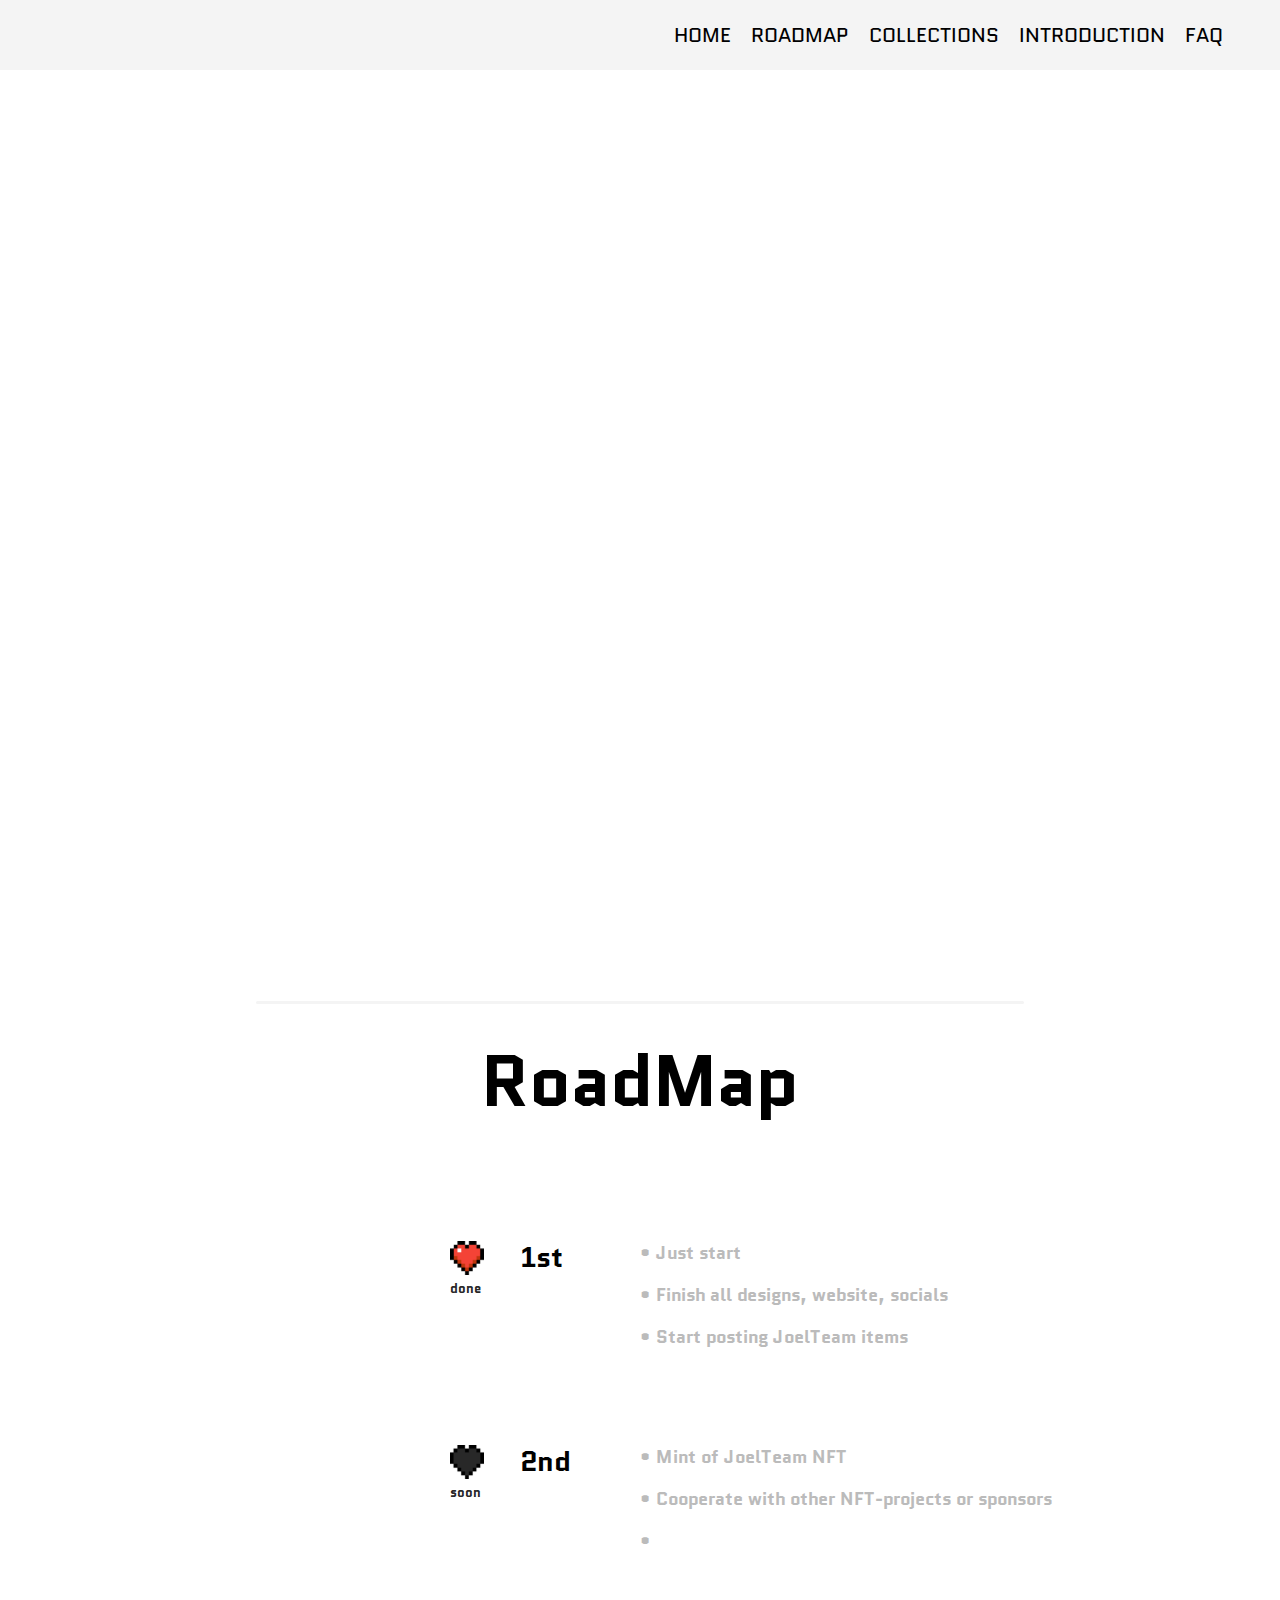
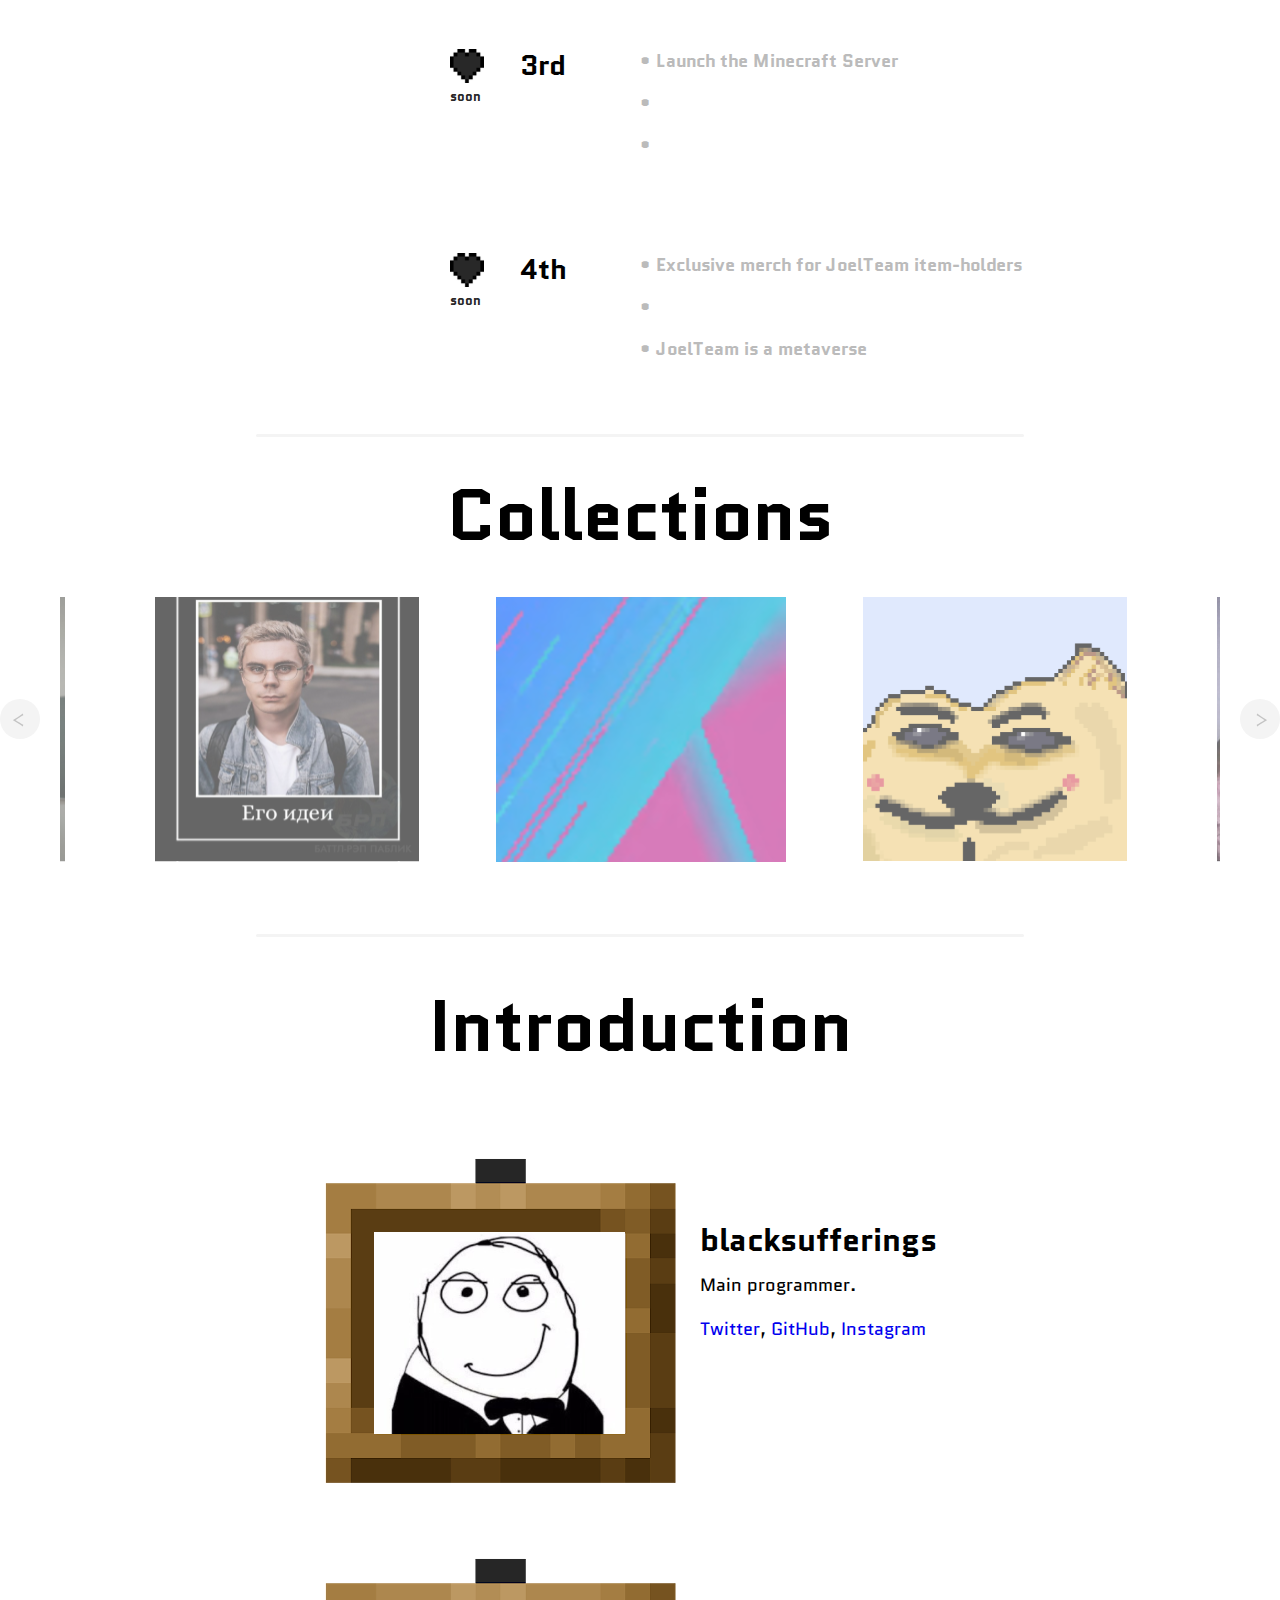
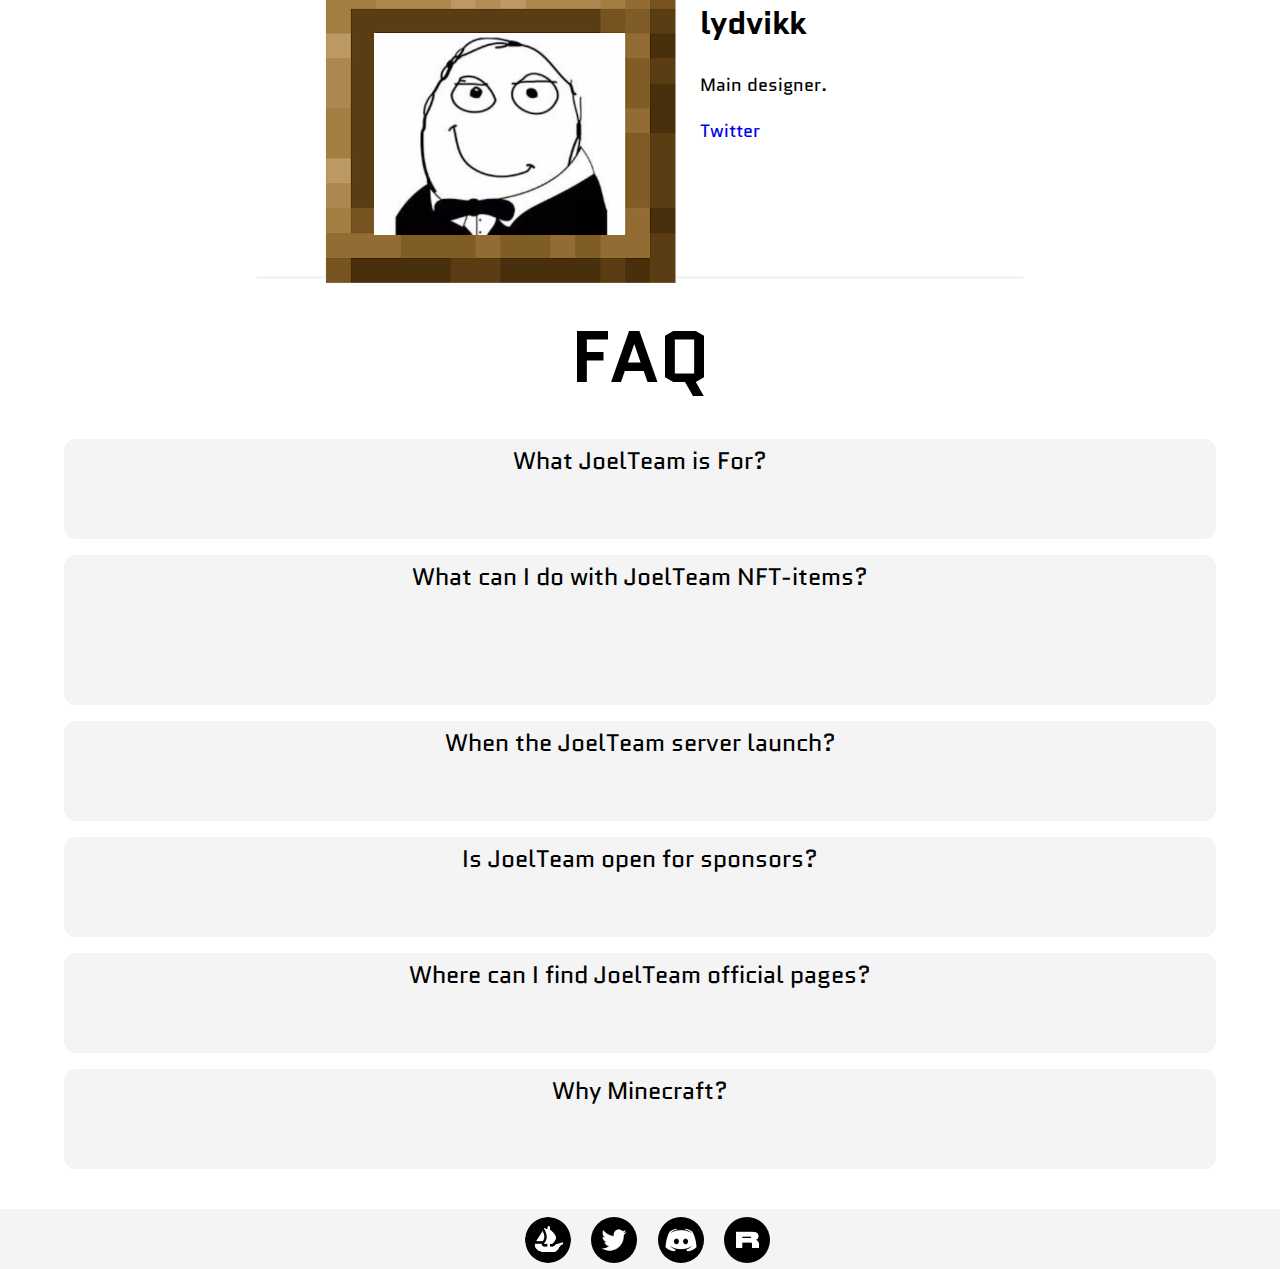
==== index.html @ 60470c99 "Add files via upload" ====
<!DOCTYPE html>
<html lang="en">
<head>
    <meta charset="UTF-8">
    <meta http-equiv="X-UA-Compatible" content="IE=edge">
    <meta name="viewport" content="width=device-width, initial-scale=1.0">
    <link href="https://cdn.jsdelivr.net/npm/bootstrap@5.0.0-beta3/dist/css/bootstrap.min.css" rel="stylesheet" integrity="sha384-eOJMYsd53ii+scO/bJGFsiCZc+5NDVN2yr8+0RDqr0Ql0h+rP48ckxlpbzKgwra6" crossorigin="anonymous">
    <script src="https://cdn.jsdelivr.net/npm/bootstrap@5.0.0-beta3/dist/js/bootstrap.bundle.min.js" integrity="sha384-JEW9xMcG8R+pH31jmWH6WWP0WintQrMb4s7ZOdauHnUtxwoG2vI5DkLtS3qm9Ekf" crossorigin="anonymous"></script>
    <link rel="stylesheet" href="css/normalize.css">
    <link rel="stylesheet" href="css/style.css">
    <link rel="preconnect" href="https://fonts.googleapis.com">
    <link rel="preconnect" href="https://fonts.gstatic.com" crossorigin>
    <link href="https://fonts.googleapis.com/css2?family=Quantico&display=swap" rel="stylesheet"> 
    <link rel="preconnect" href="https://fonts.googleapis.com">
    <link rel="preconnect" href="https://fonts.gstatic.com" crossorigin>
    <link href="https://fonts.googleapis.com/css2?family=Press+Start+2P&display=swap" rel="stylesheet"> 
    <link rel="icon" href="img/logo.png" type="image/x-icon">
    <title>JoelTeam</title>
</head>
<body>
    <div class="wrapper">
        <header class="header">
            <div class="header__container">
                <a href="" class="header__logo"></a>
                <div class="header__menu menu">
                    <div class="menu__icon">
                        <span></span>
                    </div>
                    <nav class="menu__body">
                        <ul class="menu__list">
                            <li><a data-goto=".page__section_1" id="Home" href="#" class="menu__link">HOME</a></li>
                            <li><a data-goto=".page__section_2" id="RoadMap" href="#" class="menu__link">ROADMAP</a></li>
                            <li><a data-goto=".page__section_3" id="Collections" href="#" class="menu__link">COLLECTIONS</a></li>
                            <li><a data-goto=".page__section_4" id="Introduction" href="#" class="menu__link">INTRODUCTION</a></li>
                            <li><a data-goto=".page__section_5" id="FAQ" href="#" class="menu__link">FAQ</a></li>
                            <li class="mobileLinks">
                                <section class="mobileLinks">
                                    <a href="https://opensea.io/JoelTeam"><img src="img/socials/opensea.png" alt="" class="socialsImg"></a>
                                    <a href="https://twitter.com/TheJoelTeam"><img src="img/socials/twitter.png" alt="" class="socialsImg"></a>
                                    <a href="https://discord.gg/P49CF3Pr2p"><img src="img/socials/discord.jpg" alt="" class="socialsImg"></a>
                                    <a href="https://rarible.com/joelteam/"><img src="img/socials/rarible.png" alt="" class="socialsImg"></a>
                                </section>
                            </li>
                            <!-- <li>
                                <a href="" class="menu__link">OTHER</a>
                                <span class="menu__arrow"></span>
                                <ul class="menu__sub-list">
                                    <li>
                                        <a href="" class="menu__link menu__sub-link">BACKSTAGE</a>
                                    </li>
                                    <li>
                                        <a href="" class="menu__link menu__sub-link">GALLERY</a>
                                    </li>
                                </ul>
                            </li> -->
                        </ul>
                    </nav>
                </div>
            </div>
        </header>
        <main class="page">
            <section class="page__section page__section_1 pageWithBG">
                <h1 class="page__title">JoelTeam</h1>
                <div class="page__text">
                    <div class="page__p">
                        is a little group of students from IT and ART Universities in Asia.
                        <br>We are making the history of NFT.
                    </div>
                </div>
            </section>
            

            <section class="page__section page__section_2">
                <br><br><br><span class="menu__line"></span><br><br>
                <h2 class="page__sub-title">RoadMap</h2>
                <div class="page__text">
                    <!-- First Quarter -->
                    
                    <div class="square">
                        <img src="img/heart-red.svg" alt="" class="singlesCover">
                        <h2>done</h2>
                        <h1>1st</h1>
                        <h3>• Just start</h3>
                        <h3>• Finish all designs, website, socials</h3>
                        <h3>• Start posting JoelTeam items</h3>
                        
                    </div>
                   

                <!-- Second Quarter -->
                    <div class="square">
                        <img src="img/heart-black.svg" alt="" class="singlesCover">
                        <h2>soon</h2>
                        <h1>2nd</h1>
                        <h3>• Mint of JoelTeam NFT</h3>
                        <h3>• Cooperate with other NFT-projects or sponsors</h3>
                        <h3>• </h3>
                    </div>
                
                <!-- Third Quarter -->

                    <div class="square">
                        <img src="img/heart-black.svg" alt="" class="singlesCover">
                        <h2>soon</h2>
                        <h1>3rd</h1>
                        <h3>• Launch the Minecraft Server</h3>
                        <h3>• </h3>
                        <h3>• </h3>
                    </div>
                
                <!-- Fourth Quarter -->

                    <div class="square">
                        <img src="img/heart-black.svg" alt="" class="singlesCover">
                        <h2>soon</h2>
                        <h1>4th</h1>
                        <h3>• Exclusive merch for JoelTeam item-holders</h3>
                        <h3>• </h3>
                        <h3>• JoelTeam is a metaverse</h3>
                    </div>
                </div>
                <br><br><br><span class="menu__line"></span><br><br>                
            </div>
            </section>


            <section class="page__section page__section_3">
                <div class="container">
                </div>
                <h2 class="page__sub-title">Collections</h2>
                <div class="page__text">

                    <div class="slider">
                        <div class="slider__item">
                            <a href="https://rarible.com/token/0xB66a603f4cFe17e3D27B87a8BfCaD319856518B8:55682027232512265222379051731500899828590620234830660166544646122081741701121"><img src="img/item_1.svg" alt=""></a>
                        </div>
                        <div class="slider__item">
                            <a href="https://rarible.com/token/0xB66a603f4cFe17e3D27B87a8BfCaD319856518B8:55682027232512265222379051731500899828590620234830660166544646122081741701121"><img src="img/item_2.svg" alt=""></a>
                        </div>
                        <div class="slider__item">
                            <a href="https://rarible.com/token/0xB66a603f4cFe17e3D27B87a8BfCaD319856518B8:55682027232512265222379051731500899828590620234830660166544646122081741701121"><img src="img/item_3.svg" alt=""></a>
                        </div>
                        <div class="slider__item">
                            <a href="https://rarible.com/token/0xB66a603f4cFe17e3D27B87a8BfCaD319856518B8:55682027232512265222379051731500899828590620234830660166544646122081741701121"><img src="img/item_4.svg" alt=""></a>
                        </div>
                        <div class="slider__item">
                            <a href="https://rarible.com/token/0xB66a603f4cFe17e3D27B87a8BfCaD319856518B8:55682027232512265222379051731500899828590620234830660166544646122081741701121"><img src="img/item_5.svg" alt=""></a>
                        </div>
                        <div class="slider__item">
                            <a href="https://rarible.com/token/0xB66a603f4cFe17e3D27B87a8BfCaD319856518B8:55682027232512265222379051731500899828590620234830660166544646122081741701121"><img src="img/item_6.svg" alt=""></a>
                        </div>
                        <div class="slider__item">
                            <a href="https://rarible.com/token/0xB66a603f4cFe17e3D27B87a8BfCaD319856518B8:55682027232512265222379051731500899828590620234830660166544646122081741701121"><img src="img/item_7.svg" alt=""></a>
                        </div>
                        <div class="slider__item">
                            <a href="https://rarible.com/token/0xB66a603f4cFe17e3D27B87a8BfCaD319856518B8:55682027232512265222379051731500899828590620234830660166544646122081741701121"><img src="img/item_8.svg" alt=""></a>
                        </div>
                        <div class="slider__item">
                            <a href="https://rarible.com/token/0xB66a603f4cFe17e3D27B87a8BfCaD319856518B8:55682027232512265222379051731500899828590620234830660166544646122081741701121"><img src="img/item_9.svg" alt=""></a>
                        </div>
                        <div class="slider__item">
                            <a href="https://rarible.com/token/0xB66a603f4cFe17e3D27B87a8BfCaD319856518B8:55682027232512265222379051731500899828590620234830660166544646122081741701121"><img src="img/item_10.svg" alt=""></a>
                        </div>
                    </div>

                    <br><br><br><span class="menu__line"></span><br><br>   
                </div>
            </section>
            <section class="page__section page__section_4">
                <h2 class="page__sub-title">Introduction</h2>
                <div class="page__text">
                    <div class="introSection_1">
                        <img src="img/blacksufferings.svg" alt="">
                        <h1>blacksufferings</h1>
                        <p>Main programmer.</p>
                        <p><a href="https://twitter.com/blacksufferings">Twitter</a>, <a href="https://github.com/jolyth3kidd">GitHub</a>, <a href="https://www.instagram.com/blacksufferings/">Instagram</a></p>
                        <!-- <a href="https://twitter.com/blacksufferings"><p>Twitter</p></a>
                        <a href="https://github.com/jolyth3kidd"><p>GitHub</p></a>
                        <a href="https://www.instagram.com/blacksufferings/"><p>Instagram</p></a> -->
                    </div>
                    <div class="introSection_2">
                        <img src="img/lydvikk_Introduction.svg" alt="">
                        <h1>lydvikk</h1>
                        <p>Main designer.</p>
                        <a href="https://twitter.com/lydvikk" class="twitter unselectable"><p>Twitter</p></a>
                    </div>
                </div>
                <div class="superSpanRegular">
                    <br><br><br><br><br><br><br><br><br><br><br><br><br><br><br><br><br>
                </div>
                <div class="superSpan">
                    <br><br><br><br><br><br><br><br><br><br><br><br><br><br><br><br><br><br><br><br><br><br><br>
                </div>
                <div class="container">
                    <div class="row">
                        <div class="col-md-12">
                            <br><br><br><br><br><span class="menu__line"></span><br><br>
                        </div>
                    </div>
                </div>
            </section>
            <section class="page__section page__section_5">
                <h2 class="page__sub-title">FAQ</h2>
                <div class="page__text">
                    <div class="FAQsquare unselectable">
                        <h1>What JoelTeam is For?</h1>
                        <h2>We're making the new understanding of Minecraft servers.</h2>
                    </div>
                    <div class="FAQsquare FAQlong unselectable">
                        <h1>What can I do with JoelTeam NFT-items?</h1>
                        <h2>Since 1st mint, we'll launch a server with a couple of plugins for vanilla and comfortable playing, solid community and the world which divided by plots. You can re-sell these plots, create the buildings on them, it's your property.</h2>
                    </div>
                    <div class="FAQsquare unselectable">
                        <h1>When the JoelTeam server launch?</h1>
                        <h2>JoelTeam will launch Minecraft server after the first Mint</h2>
                    </div>
                    <div class="FAQsquare unselectable">
                        <h1>Is JoelTeam open for sponsors?</h1>
                        <h2>JoelTeam is a new NFT-project, so it's positive answer. We're ready for cooperating</h2>
                    </div>
                    <div class="FAQsquare unselectable">
                        <h1>Where can I find JoelTeam official pages?</h1>
                        <h2>We're in <a href="https://twitter.com/TheJoelTeam">Twitter</a>, obviously <a href="https://opensea.io/JoelTeam">Opensea</a> and <a href="https://rarible.com/joelteam/">Rarible</a>, <a href="https://discord.gg/P49CF3Pr2p">Discord</a></h2>
                    </div>
                    <div class="FAQsquare unselectable">
                        <h1>Why Minecraft?</h1>
                        <h2>It's a good game because you can do almost everything in this game, even make NFT.</h2>
                    </div>
                </div>
            </section>
        </main>
    </div>
    <footer class="footer">
        <section class="page__section page__section_6">
            <a href="https://opensea.io/JoelTeam"><img src="img/socials/opensea.png" alt="" class="socialsImg"></a>
            <a href="https://twitter.com/TheJoelTeam"><img src="img/socials/twitter.png" alt="" class="socialsImg"></a>
            <a href="https://discord.gg/P49CF3Pr2p"><img src="img/socials/discord.jpg" alt="" class="socialsImg"></a>
            <a href="https://rarible.com/joelteam/"><img src="img/socials/rarible.png" alt="" class="socialsImg"></a>
        </section>
    </footer>

    <script src="https://code.jquery.com/jquery-3.6.0.min.js"></script>
    <script type="text/javascript" src="js/slick.min.js"></script>
    <script type="text/javascript" src="js/script.js"></script>
</body>
</html>
---- css/style.css ----
/* *,
*::before,
*::after {
    padding: 0;
    margin: 0;
    bottom: 0;
    box-sizing: border-box;
} */
a {
    text-decoration: none;
}
ul,
ol,
li {
    list-style: none;
}
img {
    vertical-align: top;
}
h1, h2, h3, h4, h5, h6 {
    font-weight: inherit;
    font-size: inherit;
}

body {
    font-family: Arial, Helvetica, sans-serif;
}
body.lock {
    overflow: hidden;
}
.wrapper {
    min-height: 100%;
}
.page {
    padding: 32px 0px 0px 0px;
}
.page__section {
    
    max-width: 1920px;
    margin: 0px auto;
}
.page__section_1 {
    background-color: #fff;
}
.page__section_2 {
    background-color: #fff;
}
.page__section_3 {
    background-color: #fff;
    max-width: 1400px;
}
.page__section_5 {
    max-width: 1400px;
}
.page__section_6 {
    max-width: 262px;
}
.pageWithBG {
    background-image: url("https://pbs.twimg.com/media/FJmrmjNWYAAvhNi?format=jpg&name=large");
}
.page__title {
    margin: 0px 0px 0px 0px;
    padding-top: 350px;
    padding-left: 275px;
    font-family: 'Quantico';
    font-style: normal;
    font-weight: bold;
    font-size: 96px;
    margin-top: 35px;
    
    color: #fff;
}
.page__p {
    padding-left: 275px;
    margin: 0px 0px 0px 0px;
    padding-bottom: 370px;
    text-align: left;
    font-family: Roboto Slab;
    font-style: regular;
    font-size: 18px;   
    color: #fff;
}
.page__text {
    font-size: 16px;
    line-height: 150%;
}
.page__text p {
    margin: 0px 0px 20px 0px;
}
.page__sub-title {
    margin: 0px 0px 20px 0px;
    margin-bottom: 40px;
    text-align: center;
    font-family: 'Quantico';
    font-style: normal;
    font-weight: bold;
    font-size: 72px;
    
    color: #000;
}
.menu__line {
    display: block;
    margin: auto;
    background: #f4f4f4;
    max-width: 60%;
    height: 3px;
    border-radius: 20px;
}

.header {
    position: fixed;
    top: 0;
    left: 0;
    width: 100%;
    z-index: 11;
    background-color: #F4F4F4;
}
.header__container {
    min-width: 1200px;
    margin: 0px auto;
    display: flex;
    padding: 0px 30px;
    align-items: center;
    min-height: 70px;
}
.header__logo {
    /* Здесь мог быть ваш логотип */
}
.header__menu {

}
.footer {
    margin-top: 40px;
    height: 60px;
    background: #f4f4f4;
}
.menu {

}
.menu__icon {
    display: none;
}
.menu__body {

}
.menu__list {
    text-align: center;
    display: block;
    margin: auto;
    justify-content: center;
    padding-left: 624px;
}
.menu__list > li {
    position: relative;
    margin: 0px 0px 0px 20px;
}
.menu__link {
    color: #000;
    font-family: Quantico;
    font-size: 20px;
    text-decoration: none;
}
.menu__link:hover {
    text-decoration: underline;
    color: #000;
}
.menu__sub-list {
    position: absolute;
    top: 100%;
    right: 0;
    background-color: #000;
    padding: 15px;
    min-width: 200px;
}
.menu__sub-list li {
    margin: 0px 0px 10px 0px;
}
.menu__sub-list li:last-child {
    margin: 0;
}
.menu__sub-link {
    color: #fff;
}
.menu__sub-link:hover {
    text-decoration: underline;
}
.menu__arrow {
    display: none;
}



.empty__list {
    height: 72px;
}
.square {
    padding-top: 60px;
}
.singlesCover {
    width: 34px;
    height: 34px;
    float: left;
    margin-left: 450px;
    margin-top: 18px;
}
.square h2 {
    font-family: 'Quantico';
    font-style: normal;
    font-weight: bold;
    font-size: 13px;
    display: block;
    position: absolute;
    color: #282828;
    margin-left: 450px;
    margin-top: 54px;
}
.square h1{
    font-family: 'Quantico';
    font-style: normal;
    font-weight: bold;
    font-size: 28px;
    margin-left: 520px;
    display: block;
    justify-content: left;
    position: absolute;
    color: #000;
    margin-top: 22px;
}
.square h3{
    font-family: 'Quantico';
    font-style: normal;
    font-weight: bold;
    font-size: 18px;
    color: #BBBBBB;
    margin-left: 640px;
}

.socialsImg {
    width: 46px;
    margin-top: 8px;
    height: 80%;
    margin-left: 16px;
    border-radius: 360px;
}

/* Слайдер */ 
.slick-slider{} 
/* Слайдер запущен */ 
.slick-slider.slick-initialized{} 
/* Слайдер с точками */ 
.slick-slider.slick-dotted{}	
/* Ограничивающая оболочка */ 
.slick-list {
   overflow: hidden;
} 
/* Лента слайдов */ 
.slick-track{
   display: flex;
   align-items: flex-start;
}

/* Слайд */ 
.slick-slide{} 
/* Слайд активный (показывается) */ 
.slick-slide.slick-active{} 
/* Слайд основной */ 
.slick-slide.slick-current{} 
/* Слайд по центру */ 
.slick-slide.slick-center{} 
/* Клонированный слайд */ 
.slick-slide.slick-cloned{}
/* Стрелка */ 
.slick-arrow{
    border: none;
} 
/* Стрелка влево */ 
.slick-arrow.slick-prev{} 
/* Стрелка вправо */ 
.slick-arrow.slick-next{} 
/* Стрелка не активная */ 
.slick-arrow.slick-disabled{}
/* Точки (булиты) */ 
.slick-dots{} 
.slick-dots li{} 
/* Активная точка */ 
.slick-dots li.slick-active{} 
/* Элемент точки */ 
.slick-dots li button{} 

.slider {
   position: relative;
   padding: 0px 60px;
}
.slider .slick-arrow {
   position: absolute;
   top: 50%;
   margin: -30px 0px 0px 0px;
   z-index: 10;
   font-size: 0;
   width: 40px;
   height: 40px;
}
.slider .slick-arrow.slick-prev {
   left: 0;
   background: url('../img/sl-arrow-l_2.svg') 0 0 / 100% no-repeat;
}
.slider .slick-arrow.slick-next {
   right: 0;
   background: url('../img/sl-arrow-r_2.svg') 0 0 / 100% no-repeat;
}
.slider__item.slick-center {
    opacity: 1;
    transform: scale(1.1); 
}

.slider .slick-dots{
   display: flex;
   align-items: center;
   justify-content: center;
} 
.slider .slick-dots li{
   list-style: none;
   margin: 0px 10px;
} 
.slider .slick-dots li button{
   font-size: 0;
   width: 10px;
   height: 10px;
   background-color: #fff;
   border-radius: 50%;
} 
/* .slider .slick-dots li.slick-active button{
   background-color: transparent;
   border: 2px solid #000;
}  */
.slider__item {
   transition: all 0.3s ease 0s;
   opacity: 0.6;
   text-align: center;
}
.slider__item:hover {
   opacity: 1;
   transform: scale(1.1); 
}
/* .slider__item:hover {
   opacity: 1;
   transform: scale(1.05); 
} */


.introSection_1 h1 {
    font-family: 'Quantico';
    font-style: normal;
    font-weight: bold;
    font-size: 32px;
    padding-top: 120px;
}
.introSection_1 img {
    float: left;
    margin-left: 300px;
}
.introSection_1 p {
    font-family: 'Quantico';
    font-style: normal;
    font-size: 18px;
}


.introSection_2 h1 {
    font-family: 'Quantico';
    font-style: normal;
    font-weight: bold;
    font-size: 32px;
    padding-top: 100px;
    position: absolute;
}
.introSection_2 p {
    font-family: 'Quantico';
    font-style: normal;
    font-size: 18px;
    margin-top: 175px;
    position: absolute;
}
.twitter p {
    font-family: 'Quantico';
    font-style: normal;
    font-size: 18px;
    margin-top: 216px;
    position: absolute;
}
.introSection_2 img {
    float: right;
    margin-right: 300px;
    
}


/*----------------------------*/

body._pc .menu__list > li:hover .menu__sub-list{
    opacity: 1;
    visibility: visible;
    transform: translate(0px, 0px);
    pointer-events: all;
}
body._touch .menu__list > li {
    display: flex;
    align-items: center;
}
body._touch .menu__link {
    flex: 1 1 auto;
}
body._touch .menu__arrow {
    display: block;
    width: 0;
    height: 0;
    margin: 0px 0px 0px 5px;
    transition: transform 0.3s ease 0s;
    border-left: 5px solid transparent;
    border-right: 5px solid transparent;
    border-top: 10px solid #000;
}
body._touch .menu__list > li._active .menu__sub-list{
    opacity: 1;
    visibility: visible;
    transform: translate(0px, 0px);
    pointer-events: all;
}
body._touch .menu__list > li._active .menu__arrow {
    transform: rotate(-180deg);
}

.unselectable {
    -webkit-touch-callout: none; /* iOS Safari */
    -webkit-user-select: none;   /* Chrome/Safari/Opera */
    -khtml-user-select: none;    /* Konqueror */
    -moz-user-select: none;      /* Firefox */
    -ms-user-select: none;       /* Internet Explorer/Edge */
    user-select: none;           /* Non-prefixed version, currently
                                    not supported by any browser */
  }

.FAQsquare h1{
    text-align: center;
    color: #000;
    justify-content: center;
    font-family: 'Quantico';
    font-size: 24px;
    opacity: 1;
    transition: 0.1s ease;
    padding-top: 10px;
}
.FAQsquare h2{
    text-align: center;
    position: relative;
    color: #000;
    justify-content: center;
    font-family: 'Quantico';
    font-size: 24px;
    opacity: 0;
    transition: 0.1s ease;
}
.FAQsquare {
    width: 90%;
    height: 100px;
    background-color: #f4f4f4;
    border-radius: 12px;
    margin-left: auto;
    margin-right: auto;
}
.FAQsquare:hover > h1 {
    opacity: 0;
    transition: 0.1s ease;
}
.FAQsquare:hover > h2 {
    opacity: 1;
    transition: 0.1s ease;
}
.FAQlong {
    height: 150px;
}

/*----------------------------*/

@media (max-width: 1200px) {
    .slider__item {
        opacity: 1;
    }
} 
@media (max-width: 991px) {
    
}

@media (max-width: 1220px) {
    .menu__list {
        padding-left: 280px;
    }
    .page__title {
        padding-left: 40px;
    }
    .page__p {
        padding-left: 40px;
    }
    .square {
        padding-top: 120px;
    }
    .singlesCover {
        margin-left: 260px;
    }
    .square h2 {
        margin-left: 260px;
    }
    .square h1{
        margin-left: 305px;
    }
    .square h3{
        margin-left: 400px;
    }
}
@media (max-width: 890px) {
    .menu__list {
        padding-left: 115px;
    }
}
@media (min-width: 767px) {
    .mobileLinks {
        display: none;
    }
    .menu__list {
        display: flex;
        align-items: center;
    }
    .menu__list > li {
        padding: 10px 0;
    }
    .menu__sub-list {
        transform: translate(0px, 10%);
        opacity: 0;
        visibility: hidden;
        pointer-events: none; /* Запрещает любое взаимойдествие объекта с мышью */
        transition: all 0.3s ease 0s;
    }
}
@media (max-width: 636px) {
    
    .menu__list {
        padding-left: 80px;
    }
    .page__title {
        padding-left: 10px;
        font-size: 68px;
    }
    .page__p {
        padding-left: 10px;
    }
}
@media (max-width: 868px) {
    .page__title {
        padding-left: 20px;
        font-size: 92px;
    }
    .page__p {
        padding-left: 20px;
    }
}
@media (max-width:868px) {
    .singlesCover {
        margin-left: 140px;
    }
    .square h2 {
        margin-left: 140px;
    }
    .square h1{
        margin-left: 205px;
    }
    .square h3{
        margin-left: 300px;
    }
    .menu__list {
        padding-left: 80px;
    }
}
@media (max-width: 535px) {
    
    .page__title {
        padding-left: 20px;
        font-size: 68px;
    }
    .page__p {
        padding-left: 20px;
    }
}

@media (max-width: 767px) {
    .mobileLinks {
        margin-top: 66%;
        margin-left: auto;
        margin-right: auto;
    }
    .mobileLinks img {
        margin-left: 10px;
        margin-right: 10px;
        width: 38px;
        height: 100%;
    }
    .page__sub-title {
        font-size: 56px;
    }
    .singlesCover {
        margin-left: 60px;
    }
    .square h2 {
        margin-left: 60px;
    }
    .square h1{
        margin-left: 125px;
    }
    .square h3{
        margin-left: 190px;
    }


    .menu__icon {
        z-index: 5;
        display: block;
        position: relative;
        width: 30px;
        height: 18px;
        cursor: pointer;
    }
    .menu__icon span,
    .menu__icon::before,
    .menu__icon::after {
        left: 0;
        position: absolute;
        height: 10%;
        width: 100%;
        transition: all 0.3s ease 0s;
        background-color: #000;
    }
    .menu__icon::before,
    .menu__icon::after {
        content: "";
    }
    .menu__icon::before {
        top: 0;
    }
    .menu__icon::after {
        bottom: 0;
    }
    .menu__icon span {
        top: 50%;
        transform: scale(1) translate(0px, -50%);
    }
    .menu__icon._active span{
        transform: scale(0) translate(0px, -50%);
    }
    .menu__icon._active::before {
        top: 50%;
        transform: rotate(-45deg) translate(0px, -50%);
    }
    .menu__icon._active::after {
        bottom: 50%;
        transform: rotate(45deg) translate(0px, 50%);
    }
    .menu__body {
        position: fixed; 
        top: 0;
        left: -100%;
        width: 100%;
        height: 100%;
        background-color: #fff;
        /* padding: 100px 30px 30px 30px; */
        padding-left: 0px;
        padding-top: 100px;
        padding-right: 0px;
        transition: left 0.3s ease 0s;
        overflow: auto;
    }
    .menu__body._active {
        left: 0;
    }
    .menu__body::before {
        content: "";
        position: fixed;
        width: 100%;
        top: 0;
        left: 0;
        height: 70px;
        background-color: #F4F4F4;
        z-index: 2;
    }
    .menu__list {
        padding-left: 0px;
    }
    .menu__list > li {
        flex-wrap: wrap;
        margin: 0px 0px 30px 0px;
    }
    .menu__list > li:last-child {
        margin-bottom: 0;
    }
    .menu__list > li._active .menu__sub-list {
        display: block;
    }
    .menu__link {
        font-size: 24px;
    }
    .menu__sub-list {
        position: relative;
        background-color: #fff;
        flex: 1 1 100%;
        margin: 20px 0px 0px 0px;
        display: none;
    }
    .menu__sub-link {
        font-size: 20px;
        color: #000;
    }
}
@media (max-width: 464px) {
    .singlesCover {
        margin-left: 10px;
    }
    .square h2 {
        margin-left: 10px;
    }
    .square h1{
        margin-left: 60px;
    }
    .square h3{
        margin-left: 120px;
    }
}

@media (max-width: 1920px) {
    .superSpan {
        display: none;
    }
    .introSection_2 h1 {
        padding-top: 100px;
        margin-left: 1000px;
    }
    .introSection_2 p {
        margin-left: 1000px;
    }
    .introSection_2 img {
        margin-right: 300px;
    }
}
@media (max-width: 1870px) {
    .introSection_2 h1 {
        padding-top: 100px;
        margin-left: 1000px;
    }
    .introSection_2 p {
        margin-left: 1000px;
    }
    .introSection_2 img {
        margin-right: 300px;
    }
}
@media (max-width: 1800px) {
    .introSection_2 h1 {
        padding-top: 100px;
        margin-left: 980px;
    }
    .introSection_2 p {
        margin-left: 980px;
    }
    .introSection_2 img {
        margin-right: 300px;
    }
}
@media (max-width: 1780px) {
    .introSection_2 h1 {
        padding-top: 100px;
        margin-left: 920px;
    }
    .introSection_2 p {
        margin-left: 920px;
    }
    .introSection_2 img {
        margin-right: 300px;
    }
}
@media (max-width: 1720px) {
    .introSection_2 h1 {
        padding-top: 100px;
        margin-left: 860px;
    }
    .introSection_2 p {
        margin-left: 860px;
    }
    .introSection_2 img {
        margin-right: 300px;
    }
}
@media (max-width: 1680px) {
    .introSection_2 h1 {
        padding-top: 100px;
        margin-left: 840px;
    }
    .introSection_2 p {
        margin-left: 840px;
    }
    .introSection_2 img {
        margin-right: 300px;
    }
}
@media (max-width: 1640px) {
    .introSection_2 h1 {
        padding-top: 100px;
        margin-left: 800px;
    }
    .introSection_2 p {
        margin-left: 800px;
    }
    .introSection_2 img {
        margin-right: 300px;
    }
}
@media (max-width: 1600px) {
    .introSection_2 h1 {
        padding-top: 100px;
        margin-left: 760px;
    }
    .introSection_2 p {
        margin-left: 760px;
    }
    .introSection_2 img {
        margin-right: 300px;
    }
}
@media (max-width: 1560px) {
    .introSection_2 h1 {
        padding-top: 100px;
        margin-left: 720px;
    }
    .introSection_2 p {
        margin-left: 720px;
    }
    .introSection_2 img {
        margin-right: 300px;
    }
}
@media (max-width: 1540px) {
    .introSection_2 h1 {
        padding-top: 100px;
        margin-left: 700px;
    }
    .introSection_2 p {
        margin-left: 700px;
    }
    .introSection_2 img {
        margin-right: 300px;
    }
}
@media (max-width: 1500px) {
    .introSection_2 h1 {
        padding-top: 100px;
        margin-left: 660px;
    }
    .introSection_2 p {
        margin-left: 660px;
    }
    .introSection_2 img {
        margin-right: 300px;
    }
}
@media (max-width: 1460px) {
    .introSection_2 h1 {
        padding-top: 100px;
        margin-left: 620px;
    }
    .introSection_2 p {
        margin-left: 620px;
    }
    .introSection_2 img {
        margin-right: 300px;
    }
}
@media (max-width: 1440px) {
    .introSection_2 h1 {
        padding-top: 100px;
        margin-left: 580px;
    }
    .introSection_2 p {
        margin-left: 580px;
    }
    .introSection_2 img {
        margin-right: 300px;
    }
}
@media (max-width: 1400px) {
    .superSpan {
        display: block;
    }
    .superSpanRegular {
        display: none;
    }
    .introSection_2 h1 {
        padding-top: 100px;
        margin-left: 540px;
    }
    .introSection_2 p {
        margin-left: 540px;
    }
    .introSection_2 img {
        margin-right: 300px;
    }
}
@media (max-width: 1360px) {
    .introSection_2 h1 {
        padding-top: 228px;
        margin-left: 700px;    
    }
    .introSection_2 p {
        margin-top: 312px;
        margin-left: 700px;
    }
    .twitter p {
        margin-top: 358px;
        margin-left: 700px;
    }
    .introSection_2 img {
        margin-left: 300px;
        float: left;
    }
}
@media (max-width: 1140px) {
    .introSection_2 h1 {
        margin-left: 640px;    
    }
    .introSection_2 p {
        margin-left: 640px;
    }
    .introSection_2 img {
        margin-left: 240px;
        float: left;
    }
    .introSection_1 img {
        margin-left: 240px;
        float: left;
    }
}
@media (max-width: 1080px) {
    .FAQsquare:hover, .FAQsquare._active > h1 {opacity: 0;}
    .FAQsquare:hover, .FAQsquare._active > h2 {opacity: 1;}
}
@media (max-width: 1040px) {
    .introSection_2 h1 {
        margin-left: 540px;    
    }
    .introSection_2 p {
        margin-left: 540px;
    }
    .introSection_2 img {
        margin-left: 140px;
        float: left;
    }
    .introSection_1 img {
        margin-left: 140px;
        float: left;
    }
}
@media (max-width: 870px) {
    .introSection_2 h1 {
        margin-left: 440px;    
    }
    .introSection_2 p {
        margin-left: 440px;
    }
    .introSection_2 img {
        margin-left: 40px;
        float: left;
    }
    .introSection_1 img {
        margin-left: 40px;
        float: left;
    }
    .FAQsquare h1{
        font-size: 18px;
    }
    .FAQsquare h2{
        font-size: 18px;
    }
}
@media (max-width: 690px) {
    .introSection_2 h1 {
        margin-left: 420px;    
    }
    .introSection_2 p {
        margin-left: 420px;
    }
    .introSection_2 img {
        margin-left: 20px;
        float: left;
    }
    .introSection_1 img {
        margin-left: 20px;
        float: left;
    }
}
@media (max-width: 666px) {
    .superSpan br{
        display: none;
    }
    .introSection_2 img {
        margin-left: auto;
        margin-right: auto;
        width: 100%;
    }
    .introSection_1 img {
        margin-left: auto;
        margin-right: auto;
        width: 100%;
    }
    .introSection_1 h1 {
        text-align: center;
    }
    .introSection_1 p {
        text-align: center;
    }
    .introSection_2 h1 {
        text-align: center;
        position: static;
        margin: auto;
    }
    .introSection_2 p {
        text-align: center;
        position: static;
        padding-top: 20px;
        margin: auto;
    }
}
@media (max-width: 565px) {
    .FAQsquare h1{
        font-size: 18px;
    }
    .FAQsquare h2{
        font-size: 14px;
    }
}
@media (max-width: 380px) {
    .FAQlong {
        height: 160px;
    }
}
@media (max-width: 348px) {
    .FAQlong {
        height: 180px;
    }
}
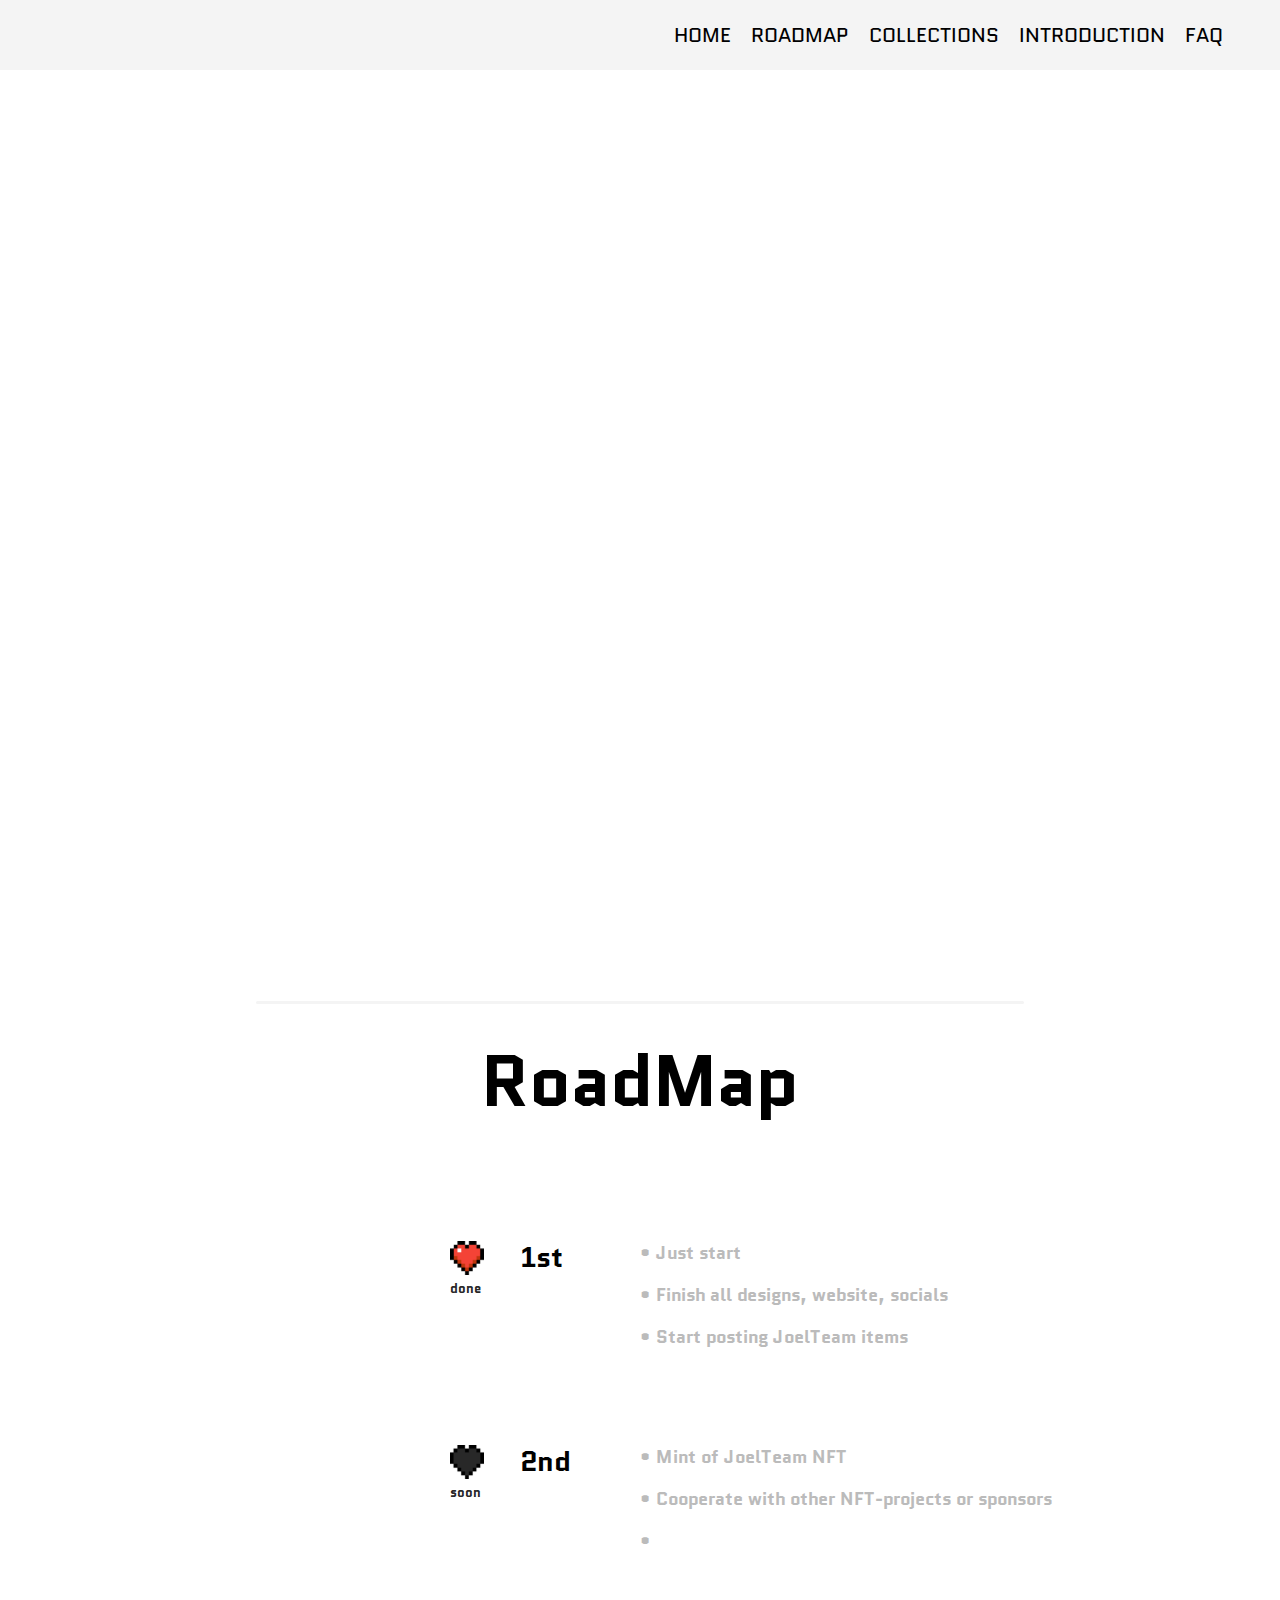
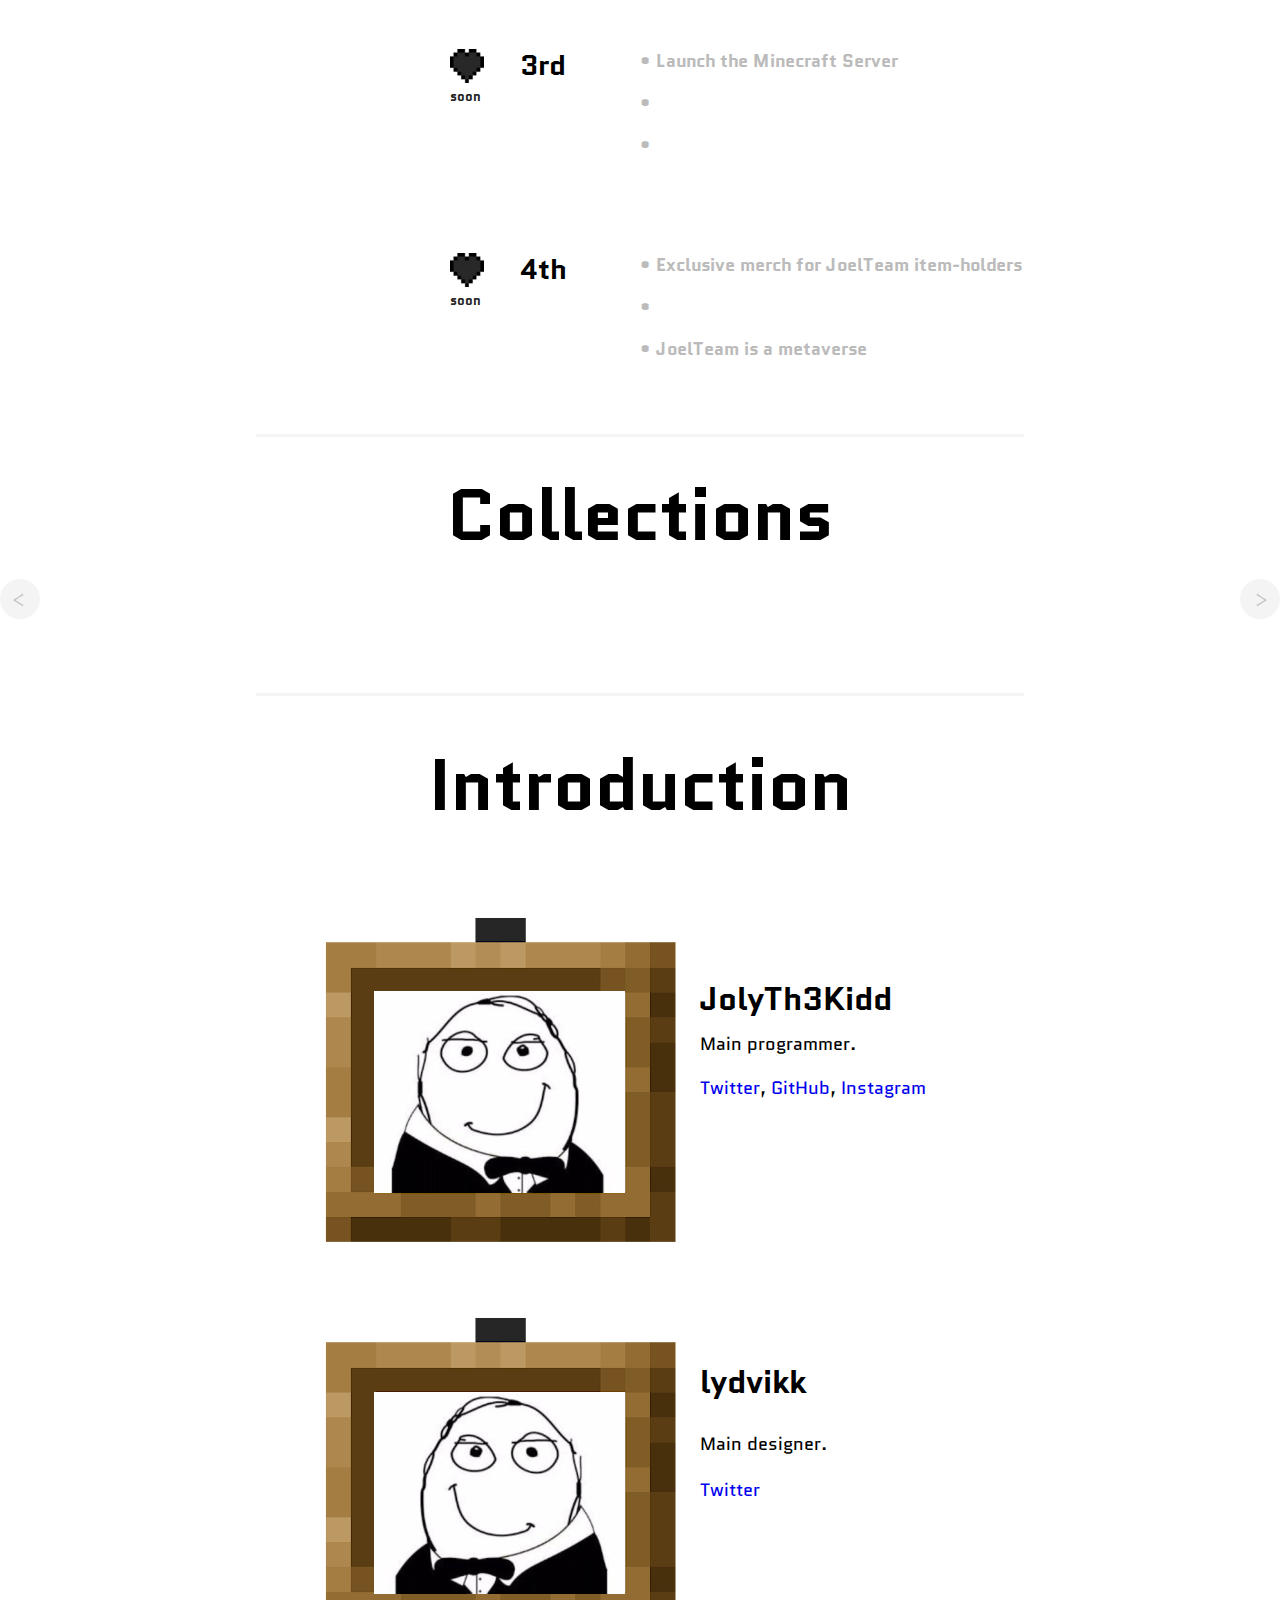
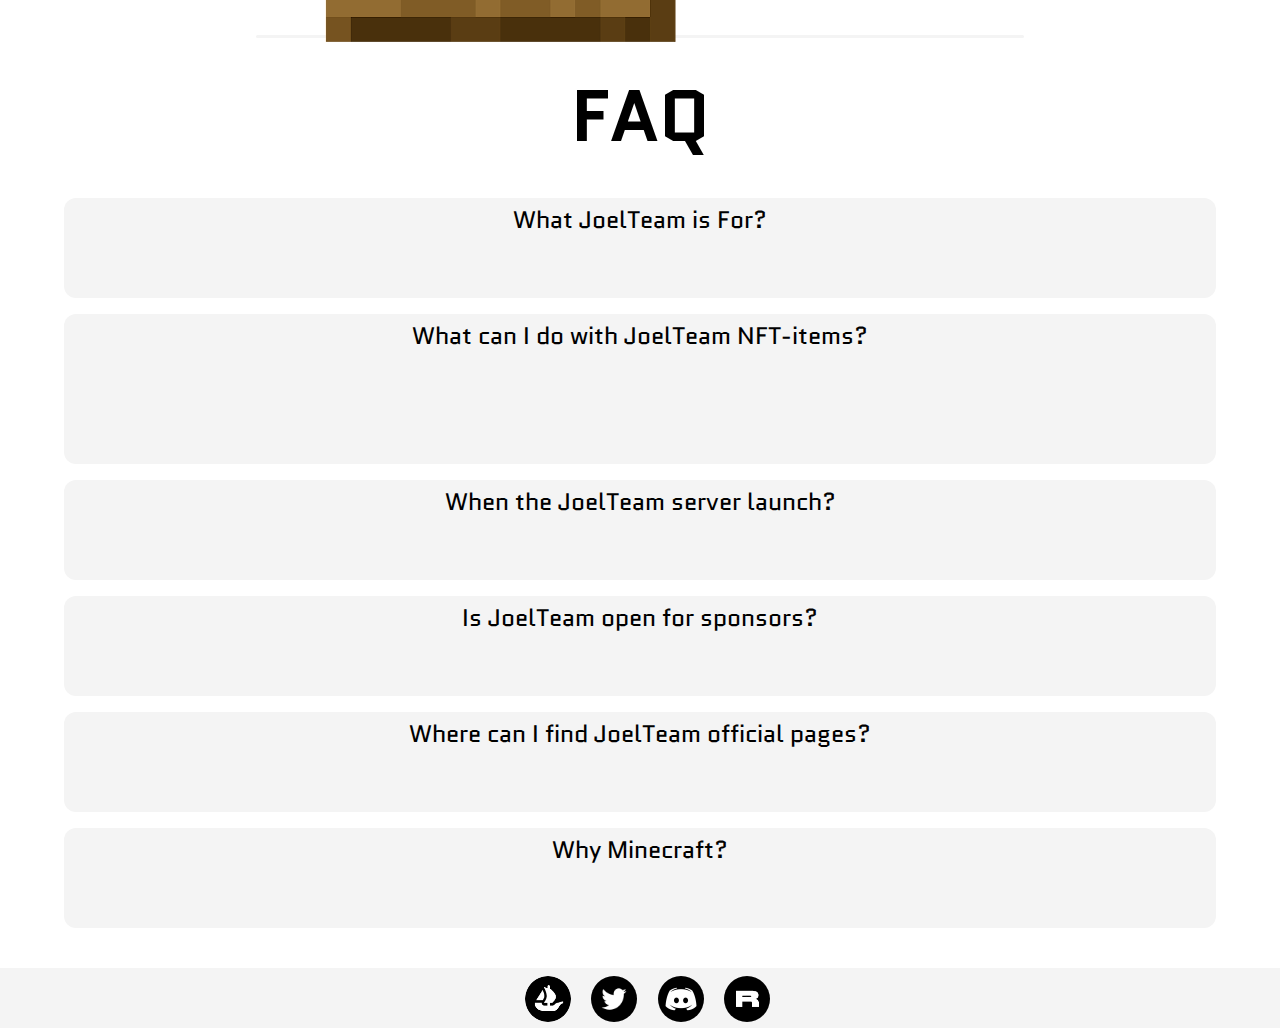
==== commit 631aab6a: "Add files via upload" ====
--- a/index.html
+++ b/index.html
@@ -15,6 +15,19 @@
     <link rel="preconnect" href="https://fonts.gstatic.com" crossorigin>
     <link href="https://fonts.googleapis.com/css2?family=Press+Start+2P&display=swap" rel="stylesheet"> 
     <link rel="icon" href="img/logo.png" type="image/x-icon">
+
+    <link rel="preconnect" href="https://fonts.googleapis.com">
+<link rel="preconnect" href="https://fonts.gstatic.com" crossorigin>
+<link href="https://fonts.googleapis.com/css2?family=Rubik&display=swap" rel="stylesheet">
+
+    <link rel="preconnect" href="https://fonts.googleapis.com">
+<link rel="preconnect" href="https://fonts.gstatic.com" crossorigin>
+<link href="https://fonts.googleapis.com/css2?family=Josefin+Sans:wght@500&display=swap" rel="stylesheet">
+
+<link rel="preconnect" href="https://fonts.googleapis.com">
+<link rel="preconnect" href="https://fonts.gstatic.com" crossorigin>
+<link href="https://fonts.googleapis.com/css2?family=Abril+Fatface&display=swap" rel="stylesheet"> 
+
     <title>JoelTeam</title>
 </head>
 <body>
@@ -63,8 +76,7 @@
                 <h1 class="page__title">JoelTeam</h1>
                 <div class="page__text">
                     <div class="page__p">
-                        is a little group of students from IT and ART Universities in Asia.
-                        <br>We are making the history of NFT.
+                        Creativity is everywhere...<br> even in cubes.
                     </div>
                 </div>
             </section>
@@ -132,34 +144,28 @@
 
                     <div class="slider">
                         <div class="slider__item">
-                            <a href="https://rarible.com/token/0xB66a603f4cFe17e3D27B87a8BfCaD319856518B8:55682027232512265222379051731500899828590620234830660166544646122081741701121"><img src="img/item_1.svg" alt=""></a>
-                        </div>
-                        <div class="slider__item">
-                            <a href="https://rarible.com/token/0xB66a603f4cFe17e3D27B87a8BfCaD319856518B8:55682027232512265222379051731500899828590620234830660166544646122081741701121"><img src="img/item_2.svg" alt=""></a>
-                        </div>
-                        <div class="slider__item">
-                            <a href="https://rarible.com/token/0xB66a603f4cFe17e3D27B87a8BfCaD319856518B8:55682027232512265222379051731500899828590620234830660166544646122081741701121"><img src="img/item_3.svg" alt=""></a>
-                        </div>
-                        <div class="slider__item">
-                            <a href="https://rarible.com/token/0xB66a603f4cFe17e3D27B87a8BfCaD319856518B8:55682027232512265222379051731500899828590620234830660166544646122081741701121"><img src="img/item_4.svg" alt=""></a>
-                        </div>
-                        <div class="slider__item">
-                            <a href="https://rarible.com/token/0xB66a603f4cFe17e3D27B87a8BfCaD319856518B8:55682027232512265222379051731500899828590620234830660166544646122081741701121"><img src="img/item_5.svg" alt=""></a>
-                        </div>
-                        <div class="slider__item">
-                            <a href="https://rarible.com/token/0xB66a603f4cFe17e3D27B87a8BfCaD319856518B8:55682027232512265222379051731500899828590620234830660166544646122081741701121"><img src="img/item_6.svg" alt=""></a>
-                        </div>
-                        <div class="slider__item">
-                            <a href="https://rarible.com/token/0xB66a603f4cFe17e3D27B87a8BfCaD319856518B8:55682027232512265222379051731500899828590620234830660166544646122081741701121"><img src="img/item_7.svg" alt=""></a>
-                        </div>
-                        <div class="slider__item">
-                            <a href="https://rarible.com/token/0xB66a603f4cFe17e3D27B87a8BfCaD319856518B8:55682027232512265222379051731500899828590620234830660166544646122081741701121"><img src="img/item_8.svg" alt=""></a>
-                        </div>
-                        <div class="slider__item">
-                            <a href="https://rarible.com/token/0xB66a603f4cFe17e3D27B87a8BfCaD319856518B8:55682027232512265222379051731500899828590620234830660166544646122081741701121"><img src="img/item_9.svg" alt=""></a>
-                        </div>
-                        <div class="slider__item">
-                            <a href="https://rarible.com/token/0xB66a603f4cFe17e3D27B87a8BfCaD319856518B8:55682027232512265222379051731500899828590620234830660166544646122081741701121"><img src="img/item_10.svg" alt=""></a>
+                            <a href="https://rarible.com/token/0xB66a603f4cFe17e3D27B87a8BfCaD319856518B8:55682027232512265222379051731500899828590620234830660166544646122081741701121"><img src="img/items/item_1.svg" alt=""></a>
+                        </div>
+                        <div class="slider__item">
+                            <a href="https://rarible.com/token/0xB66a603f4cFe17e3D27B87a8BfCaD319856518B8:55682027232512265222379051731500899828590620234830660166544646122081741701121"><img src="img/items/item_2.svg" alt=""></a>
+                        </div>
+                        <div class="slider__item">
+                            <a href="https://rarible.com/token/0xB66a603f4cFe17e3D27B87a8BfCaD319856518B8:55682027232512265222379051731500899828590620234830660166544646122081741701121"><img src="img/items/item_3.svg" alt=""></a>
+                        </div>
+                        <div class="slider__item">
+                            <a href="https://rarible.com/token/0xB66a603f4cFe17e3D27B87a8BfCaD319856518B8:55682027232512265222379051731500899828590620234830660166544646122081741701121"><img src="img/items/item_4.svg" alt=""></a>
+                        </div>
+                        <div class="slider__item">
+                            <a href="https://rarible.com/token/0xB66a603f4cFe17e3D27B87a8BfCaD319856518B8:55682027232512265222379051731500899828590620234830660166544646122081741701121"><img src="img/items/item_5.svg" alt=""></a>
+                        </div>
+                        <div class="slider__item">
+                            <a href="https://rarible.com/token/0xB66a603f4cFe17e3D27B87a8BfCaD319856518B8:55682027232512265222379051731500899828590620234830660166544646122081741701121"><img src="img/items/item_6.svg" alt=""></a>
+                        </div>
+                        <div class="slider__item">
+                            <a href="https://rarible.com/token/0xB66a603f4cFe17e3D27B87a8BfCaD319856518B8:55682027232512265222379051731500899828590620234830660166544646122081741701121"><img src="img/items/item_7.svg" alt=""></a>
+                        </div>
+                        <div class="slider__item">
+                            <a href="https://rarible.com/token/0xB66a603f4cFe17e3D27B87a8BfCaD319856518B8:55682027232512265222379051731500899828590620234830660166544646122081741701121"><img src="img/items/item_8.svg" alt=""></a>
                         </div>
                     </div>
 
@@ -171,9 +177,9 @@
                 <div class="page__text">
                     <div class="introSection_1">
                         <img src="img/blacksufferings.svg" alt="">
-                        <h1>blacksufferings</h1>
+                        <h1>JolyTh3Kidd</h1>
                         <p>Main programmer.</p>
-                        <p><a href="https://twitter.com/blacksufferings">Twitter</a>, <a href="https://github.com/jolyth3kidd">GitHub</a>, <a href="https://www.instagram.com/blacksufferings/">Instagram</a></p>
+                        <p><a href="https://twitter.com/jolyth3kidd">Twitter</a>, <a href="https://github.com/jolyth3kidd">GitHub</a>, <a href="https://www.instagram.com/jolyth3kidd//">Instagram</a></p>
                         <!-- <a href="https://twitter.com/blacksufferings"><p>Twitter</p></a>
                         <a href="https://github.com/jolyth3kidd"><p>GitHub</p></a>
                         <a href="https://www.instagram.com/blacksufferings/"><p>Instagram</p></a> -->
@@ -182,7 +188,7 @@
                         <img src="img/lydvikk_Introduction.svg" alt="">
                         <h1>lydvikk</h1>
                         <p>Main designer.</p>
-                        <a href="https://twitter.com/lydvikk" class="twitter unselectable"><p>Twitter</p></a>
+                        <a href="https://twitter.com/lydvikk" class="twitter"><p>Twitter</p></a>
                     </div>
                 </div>
                 <div class="superSpanRegular">
--- a/css/style.css
+++ b/css/style.css
@@ -592,17 +592,6 @@
 }
 
 @media (max-width: 767px) {
-    .mobileLinks {
-        margin-top: 66%;
-        margin-left: auto;
-        margin-right: auto;
-    }
-    .mobileLinks img {
-        margin-left: 10px;
-        margin-right: 10px;
-        width: 38px;
-        height: 100%;
-    }
     .page__sub-title {
         font-size: 56px;
     }
@@ -1052,3 +1041,147 @@
         height: 180px;
     }
 }
+
+@media (min-height: 877px) {
+    .mobileLinks {
+        margin-top: 100%;
+        margin-left: auto;
+        margin-right: auto;
+    }
+    .mobileLinks img {
+        margin-left: 10px;
+        margin-right: 10px;
+        width: 38px;
+        height: 100%;
+    }
+}
+@media (max-height: 876px) {
+    .mobileLinks {
+        margin-top: 100%;
+        margin-left: auto;
+        margin-right: auto;
+    }
+    .mobileLinks img {
+        margin-left: 10px;
+        margin-right: 10px;
+        width: 38px;
+        height: 100%;
+    }
+}
+@media (max-height: 846px) {
+    .mobileLinks {
+        margin-top: 96%;
+        margin-left: auto;
+        margin-right: auto;
+    }
+    .mobileLinks img {
+        margin-left: 10px;
+        margin-right: 10px;
+        width: 38px;
+        height: 100%;
+    }
+}
+@media (max-height: 816px) {
+    .mobileLinks {
+        margin-top: 86%;
+        margin-left: auto;
+        margin-right: auto;
+    }
+    .mobileLinks img {
+        margin-left: 10px;
+        margin-right: 10px;
+        width: 38px;
+        height: 100%;
+    }
+}
+@media (max-height: 776px) {
+    .mobileLinks {
+        margin-top: 78%;
+        margin-left: auto;
+        margin-right: auto;
+    }
+    .mobileLinks img {
+        margin-left: 10px;
+        margin-right: 10px;
+        width: 38px;
+        height: 100%;
+    }
+}
+@media (max-height: 746px) {
+    .mobileLinks {
+        margin-top: 66%;
+        margin-left: auto;
+        margin-right: auto;
+    }
+    .mobileLinks img {
+        margin-left: 10px;
+        margin-right: 10px;
+        width: 38px;
+        height: 100%;
+    }
+}
+@media (max-height: 696px) {
+    .mobileLinks {
+        margin-top: 56%;
+        margin-left: auto;
+        margin-right: auto;
+    }
+    .mobileLinks img {
+        margin-left: 10px;
+        margin-right: 10px;
+        width: 38px;
+        height: 100%;
+    }
+}
+@media (max-height: 656px) {
+    .mobileLinks {
+        margin-top: 46%;
+        margin-left: auto;
+        margin-right: auto;
+    }
+    .mobileLinks img {
+        margin-left: 10px;
+        margin-right: 10px;
+        width: 38px;
+        height: 100%;
+    }
+}
+@media (max-height: 621px) {
+    .mobileLinks {
+        margin-top: 34%;
+        margin-left: auto;
+        margin-right: auto;
+    }
+    .mobileLinks img {
+        margin-left: 10px;
+        margin-right: 10px;
+        width: 38px;
+        height: 100%;
+    }
+}
+@media (max-height: 574px) {
+    .mobileLinks {
+        margin-top: 24%;
+        margin-left: auto;
+        margin-right: auto;
+    }
+    .mobileLinks img {
+        margin-left: 10px;
+        margin-right: 10px;
+        width: 38px;
+        height: 100%;
+    }
+}
+@media (max-height: 544px) {
+    .mobileLinks {
+        margin-top: 14%;
+        margin-left: auto;
+        margin-right: auto;
+    }
+    .mobileLinks img {
+        margin-left: 10px;
+        margin-right: 10px;
+        width: 38px;
+        height: 100%;
+    }
+}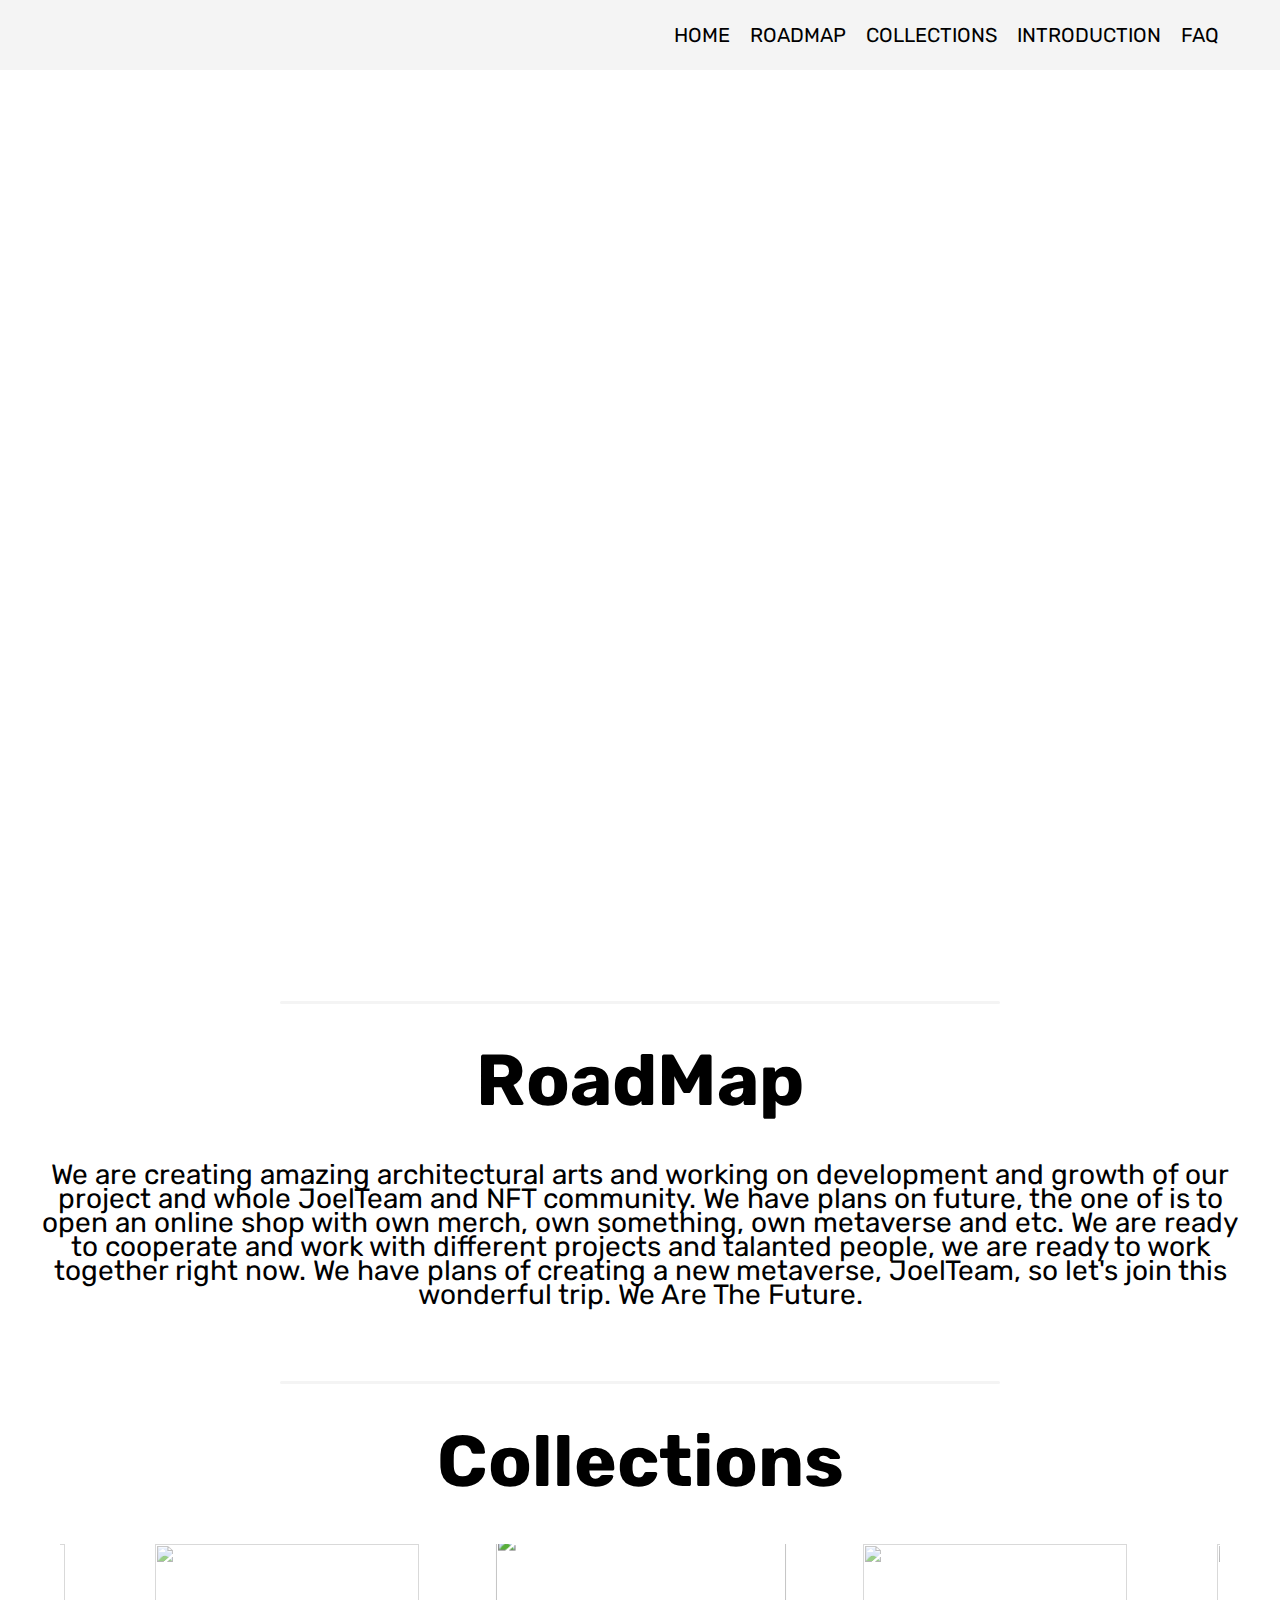
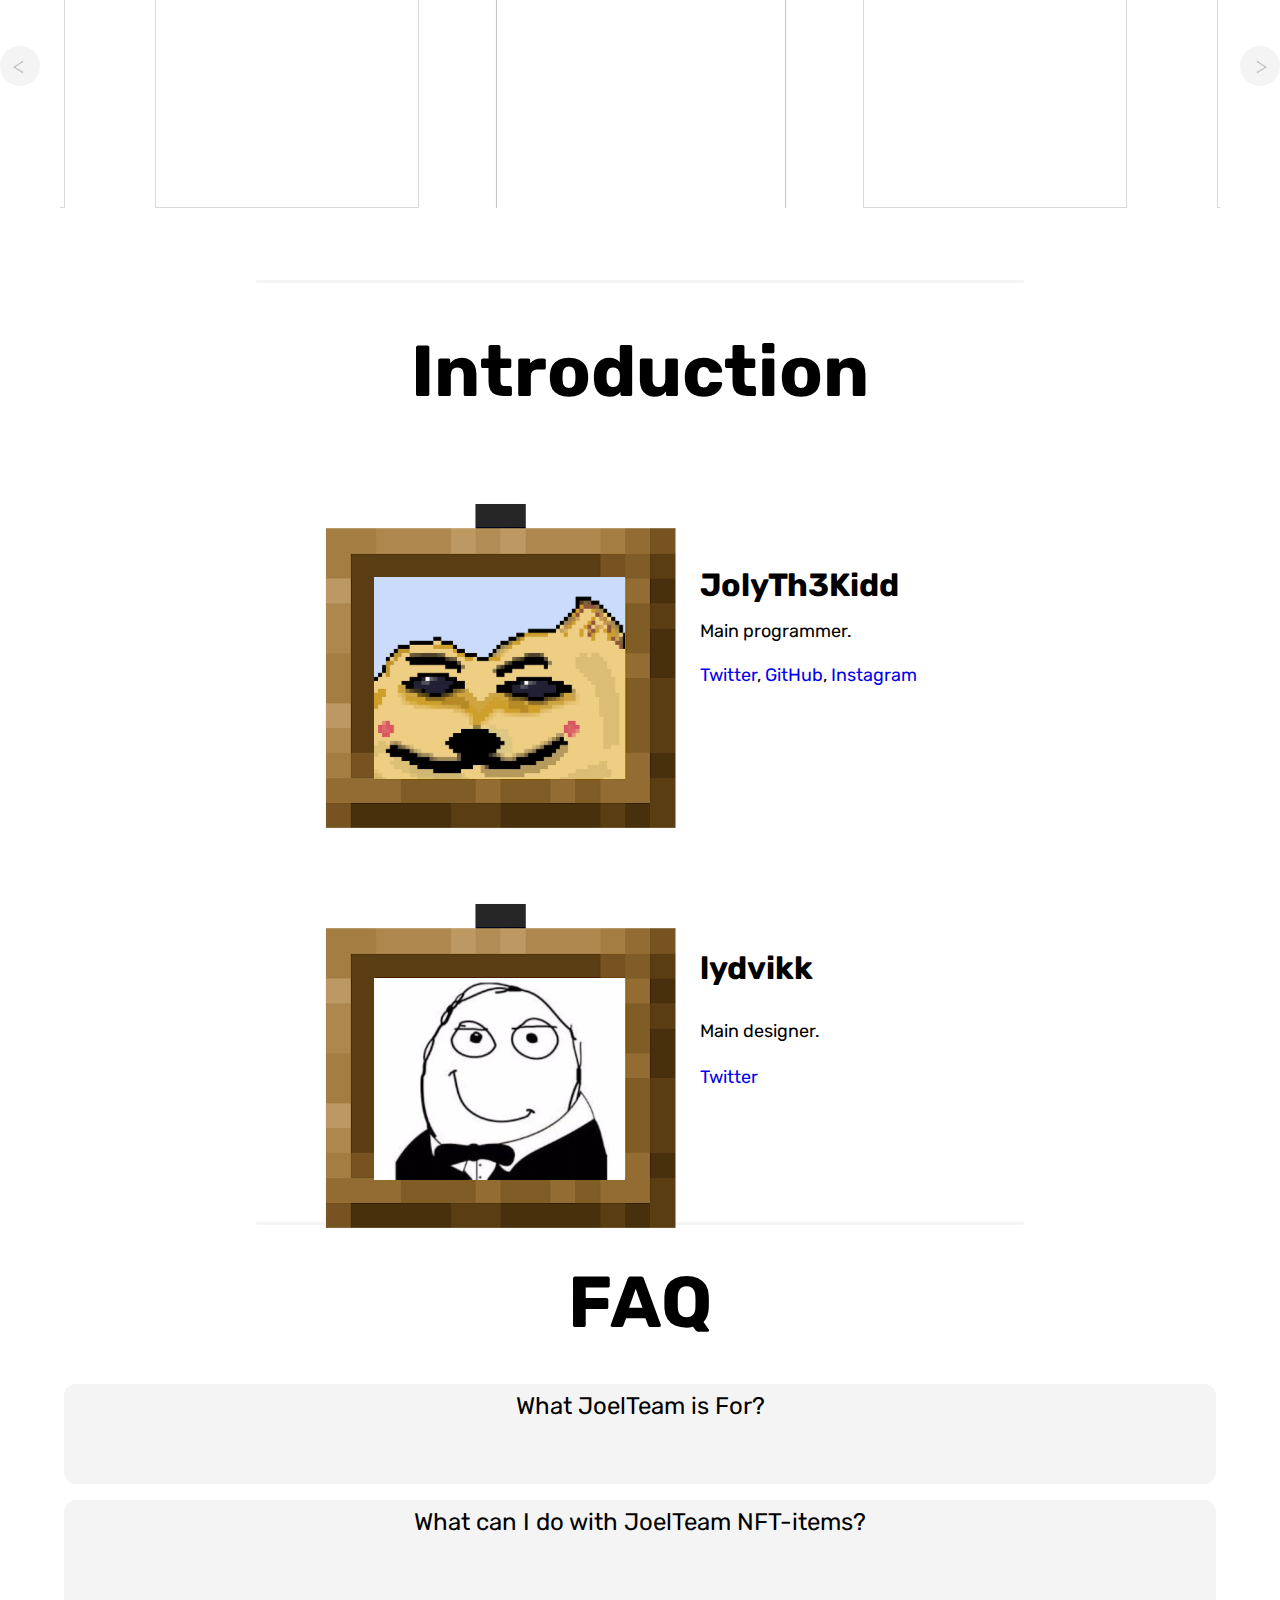
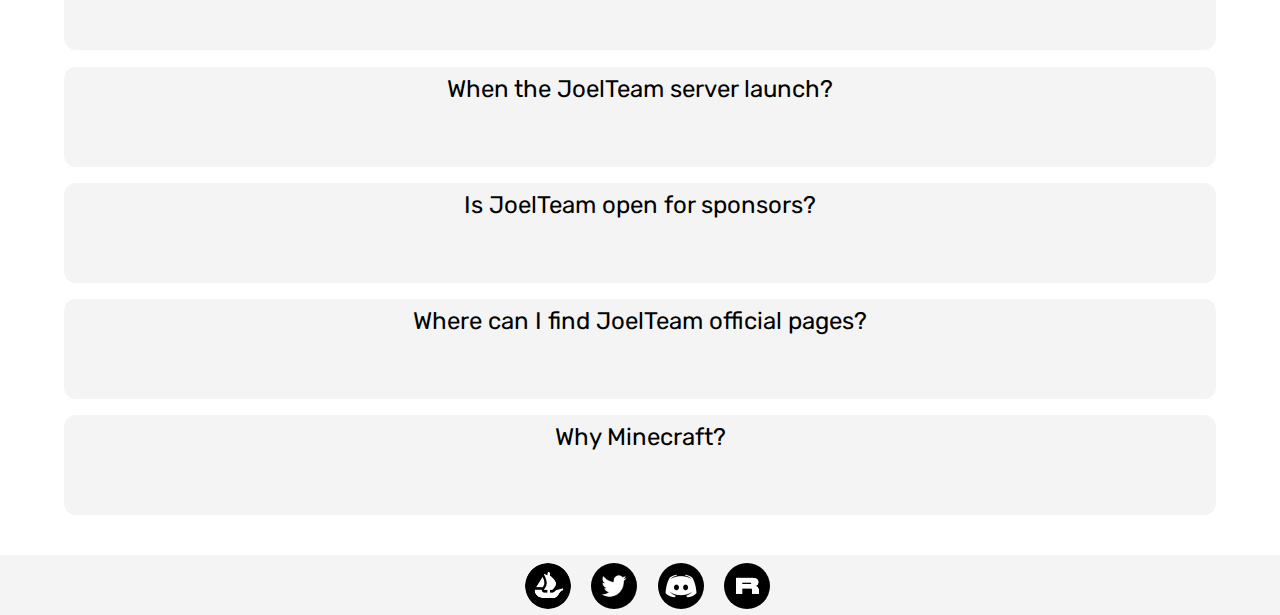
==== commit 1bc44d75: "website update" ====
--- a/index.html
+++ b/index.html
@@ -86,49 +86,11 @@
                 <br><br><br><span class="menu__line"></span><br><br>
                 <h2 class="page__sub-title">RoadMap</h2>
                 <div class="page__text">
-                    <!-- First Quarter -->
-                    
-                    <div class="square">
-                        <img src="img/heart-red.svg" alt="" class="singlesCover">
-                        <h2>done</h2>
-                        <h1>1st</h1>
-                        <h3>• Just start</h3>
-                        <h3>• Finish all designs, website, socials</h3>
-                        <h3>• Start posting JoelTeam items</h3>
-                        
-                    </div>
-                   
-
-                <!-- Second Quarter -->
-                    <div class="square">
-                        <img src="img/heart-black.svg" alt="" class="singlesCover">
-                        <h2>soon</h2>
-                        <h1>2nd</h1>
-                        <h3>• Mint of JoelTeam NFT</h3>
-                        <h3>• Cooperate with other NFT-projects or sponsors</h3>
-                        <h3>• </h3>
-                    </div>
-                
-                <!-- Third Quarter -->
-
-                    <div class="square">
-                        <img src="img/heart-black.svg" alt="" class="singlesCover">
-                        <h2>soon</h2>
-                        <h1>3rd</h1>
-                        <h3>• Launch the Minecraft Server</h3>
-                        <h3>• </h3>
-                        <h3>• </h3>
-                    </div>
-                
-                <!-- Fourth Quarter -->
-
-                    <div class="square">
-                        <img src="img/heart-black.svg" alt="" class="singlesCover">
-                        <h2>soon</h2>
-                        <h1>4th</h1>
-                        <h3>• Exclusive merch for JoelTeam item-holders</h3>
-                        <h3>• </h3>
-                        <h3>• JoelTeam is a metaverse</h3>
+                    <div class="roadmap__text">
+                        <h1>We are creating amazing architectural arts and working on development and growth of our project and whole JoelTeam and NFT community.
+                            We have plans on future, the one of is to open an online shop with own merch, own something, own metaverse and etc.
+                            We are ready to cooperate and work with different projects and talanted people, we are ready to work together right now.
+                            We have plans of creating a new metaverse, JoelTeam, so let's join this wonderful trip. We Are The Future.</h1>
                     </div>
                 </div>
                 <br><br><br><span class="menu__line"></span><br><br>                
@@ -144,28 +106,28 @@
 
                     <div class="slider">
                         <div class="slider__item">
-                            <a href="https://rarible.com/token/0xB66a603f4cFe17e3D27B87a8BfCaD319856518B8:55682027232512265222379051731500899828590620234830660166544646122081741701121"><img src="img/items/item_1.svg" alt=""></a>
-                        </div>
-                        <div class="slider__item">
-                            <a href="https://rarible.com/token/0xB66a603f4cFe17e3D27B87a8BfCaD319856518B8:55682027232512265222379051731500899828590620234830660166544646122081741701121"><img src="img/items/item_2.svg" alt=""></a>
-                        </div>
-                        <div class="slider__item">
-                            <a href="https://rarible.com/token/0xB66a603f4cFe17e3D27B87a8BfCaD319856518B8:55682027232512265222379051731500899828590620234830660166544646122081741701121"><img src="img/items/item_3.svg" alt=""></a>
-                        </div>
-                        <div class="slider__item">
-                            <a href="https://rarible.com/token/0xB66a603f4cFe17e3D27B87a8BfCaD319856518B8:55682027232512265222379051731500899828590620234830660166544646122081741701121"><img src="img/items/item_4.svg" alt=""></a>
-                        </div>
-                        <div class="slider__item">
-                            <a href="https://rarible.com/token/0xB66a603f4cFe17e3D27B87a8BfCaD319856518B8:55682027232512265222379051731500899828590620234830660166544646122081741701121"><img src="img/items/item_5.svg" alt=""></a>
-                        </div>
-                        <div class="slider__item">
-                            <a href="https://rarible.com/token/0xB66a603f4cFe17e3D27B87a8BfCaD319856518B8:55682027232512265222379051731500899828590620234830660166544646122081741701121"><img src="img/items/item_6.svg" alt=""></a>
-                        </div>
-                        <div class="slider__item">
-                            <a href="https://rarible.com/token/0xB66a603f4cFe17e3D27B87a8BfCaD319856518B8:55682027232512265222379051731500899828590620234830660166544646122081741701121"><img src="img/items/item_7.svg" alt=""></a>
-                        </div>
-                        <div class="slider__item">
-                            <a href="https://rarible.com/token/0xB66a603f4cFe17e3D27B87a8BfCaD319856518B8:55682027232512265222379051731500899828590620234830660166544646122081741701121"><img src="img/items/item_8.svg" alt=""></a>
+                            <a href="https://rarible.com/token/0xB66a603f4cFe17e3D27B87a8BfCaD319856518B8:55682027232512265222379051731500899828590620234830660166544646122081741701121"><img src="img/index.gif" alt=""></a>
+                        </div>
+                        <div class="slider__item">
+                            <a href="https://rarible.com/token/0xB66a603f4cFe17e3D27B87a8BfCaD319856518B8:55682027232512265222379051731500899828590620234830660166544646122081741701121"><img src="img/index.gif" alt=""></a>
+                        </div>
+                        <div class="slider__item">
+                            <a href="https://rarible.com/token/0xB66a603f4cFe17e3D27B87a8BfCaD319856518B8:55682027232512265222379051731500899828590620234830660166544646122081741701121"><img src="img/index.gif" alt=""></a>
+                        </div>
+                        <div class="slider__item">
+                            <a href="https://rarible.com/token/0xB66a603f4cFe17e3D27B87a8BfCaD319856518B8:55682027232512265222379051731500899828590620234830660166544646122081741701121"><img src="img/index.gif" alt=""></a>
+                        </div>
+                        <div class="slider__item">
+                            <a href="https://rarible.com/token/0xB66a603f4cFe17e3D27B87a8BfCaD319856518B8:55682027232512265222379051731500899828590620234830660166544646122081741701121"><img src="img/index.gif" alt=""></a>
+                        </div>
+                        <div class="slider__item">
+                            <a href="https://rarible.com/token/0xB66a603f4cFe17e3D27B87a8BfCaD319856518B8:55682027232512265222379051731500899828590620234830660166544646122081741701121"><img src="img/index.gif" alt=""></a>
+                        </div>
+                        <div class="slider__item">
+                            <a href="https://rarible.com/token/0xB66a603f4cFe17e3D27B87a8BfCaD319856518B8:55682027232512265222379051731500899828590620234830660166544646122081741701121"><img src="img/index.gif" alt=""></a>
+                        </div>
+                        <div class="slider__item">
+                            <a href="https://rarible.com/token/0xB66a603f4cFe17e3D27B87a8BfCaD319856518B8:55682027232512265222379051731500899828590620234830660166544646122081741701121"><img src="img/index.gif" alt=""></a>
                         </div>
                     </div>
 
--- a/css/style.css
+++ b/css/style.css
@@ -44,6 +44,7 @@
 }
 .page__section_2 {
     background-color: #fff;
+    max-width: 1200px;
 }
 .page__section_3 {
     background-color: #fff;
@@ -62,7 +63,7 @@
     margin: 0px 0px 0px 0px;
     padding-top: 350px;
     padding-left: 275px;
-    font-family: 'Quantico';
+    font-family: 'Rubik';
     font-style: normal;
     font-weight: bold;
     font-size: 96px;
@@ -91,7 +92,7 @@
     margin: 0px 0px 20px 0px;
     margin-bottom: 40px;
     text-align: center;
-    font-family: 'Quantico';
+    font-family: 'Rubik';
     font-style: normal;
     font-weight: bold;
     font-size: 72px;
@@ -156,7 +157,7 @@
 }
 .menu__link {
     color: #000;
-    font-family: Quantico;
+    font-family: Rubik;
     font-size: 20px;
     text-decoration: none;
 }
@@ -204,7 +205,7 @@
     margin-top: 18px;
 }
 .square h2 {
-    font-family: 'Quantico';
+    font-family: 'Rubik';
     font-style: normal;
     font-weight: bold;
     font-size: 13px;
@@ -215,7 +216,7 @@
     margin-top: 54px;
 }
 .square h1{
-    font-family: 'Quantico';
+    font-family: 'Rubik';
     font-style: normal;
     font-weight: bold;
     font-size: 28px;
@@ -227,7 +228,7 @@
     margin-top: 22px;
 }
 .square h3{
-    font-family: 'Quantico';
+    font-family: 'Rubik';
     font-style: normal;
     font-weight: bold;
     font-size: 18px;
@@ -346,10 +347,21 @@
    opacity: 1;
    transform: scale(1.05); 
 } */
+.slider__item img {
+    width: 264px;
+    height: 264px;
+}
+
+.roadmap__text h1 {
+    text-align: center;
+    font-family: 'Rubik';
+    font-style: normal;
+    font-size: 28px;
+}
 
 
 .introSection_1 h1 {
-    font-family: 'Quantico';
+    font-family: 'Rubik';
     font-style: normal;
     font-weight: bold;
     font-size: 32px;
@@ -360,14 +372,14 @@
     margin-left: 300px;
 }
 .introSection_1 p {
-    font-family: 'Quantico';
+    font-family: 'Rubik';
     font-style: normal;
     font-size: 18px;
 }
 
 
 .introSection_2 h1 {
-    font-family: 'Quantico';
+    font-family: 'Rubik';
     font-style: normal;
     font-weight: bold;
     font-size: 32px;
@@ -375,14 +387,14 @@
     position: absolute;
 }
 .introSection_2 p {
-    font-family: 'Quantico';
+    font-family: 'Rubik';
     font-style: normal;
     font-size: 18px;
     margin-top: 175px;
     position: absolute;
 }
 .twitter p {
-    font-family: 'Quantico';
+    font-family: 'Rubik';
     font-style: normal;
     font-size: 18px;
     margin-top: 216px;
@@ -444,7 +456,7 @@
     text-align: center;
     color: #000;
     justify-content: center;
-    font-family: 'Quantico';
+    font-family: 'Rubik';
     font-size: 24px;
     opacity: 1;
     transition: 0.1s ease;
@@ -455,7 +467,7 @@
     position: relative;
     color: #000;
     justify-content: center;
-    font-family: 'Quantico';
+    font-family: 'Rubik';
     font-size: 24px;
     opacity: 0;
     transition: 0.1s ease;
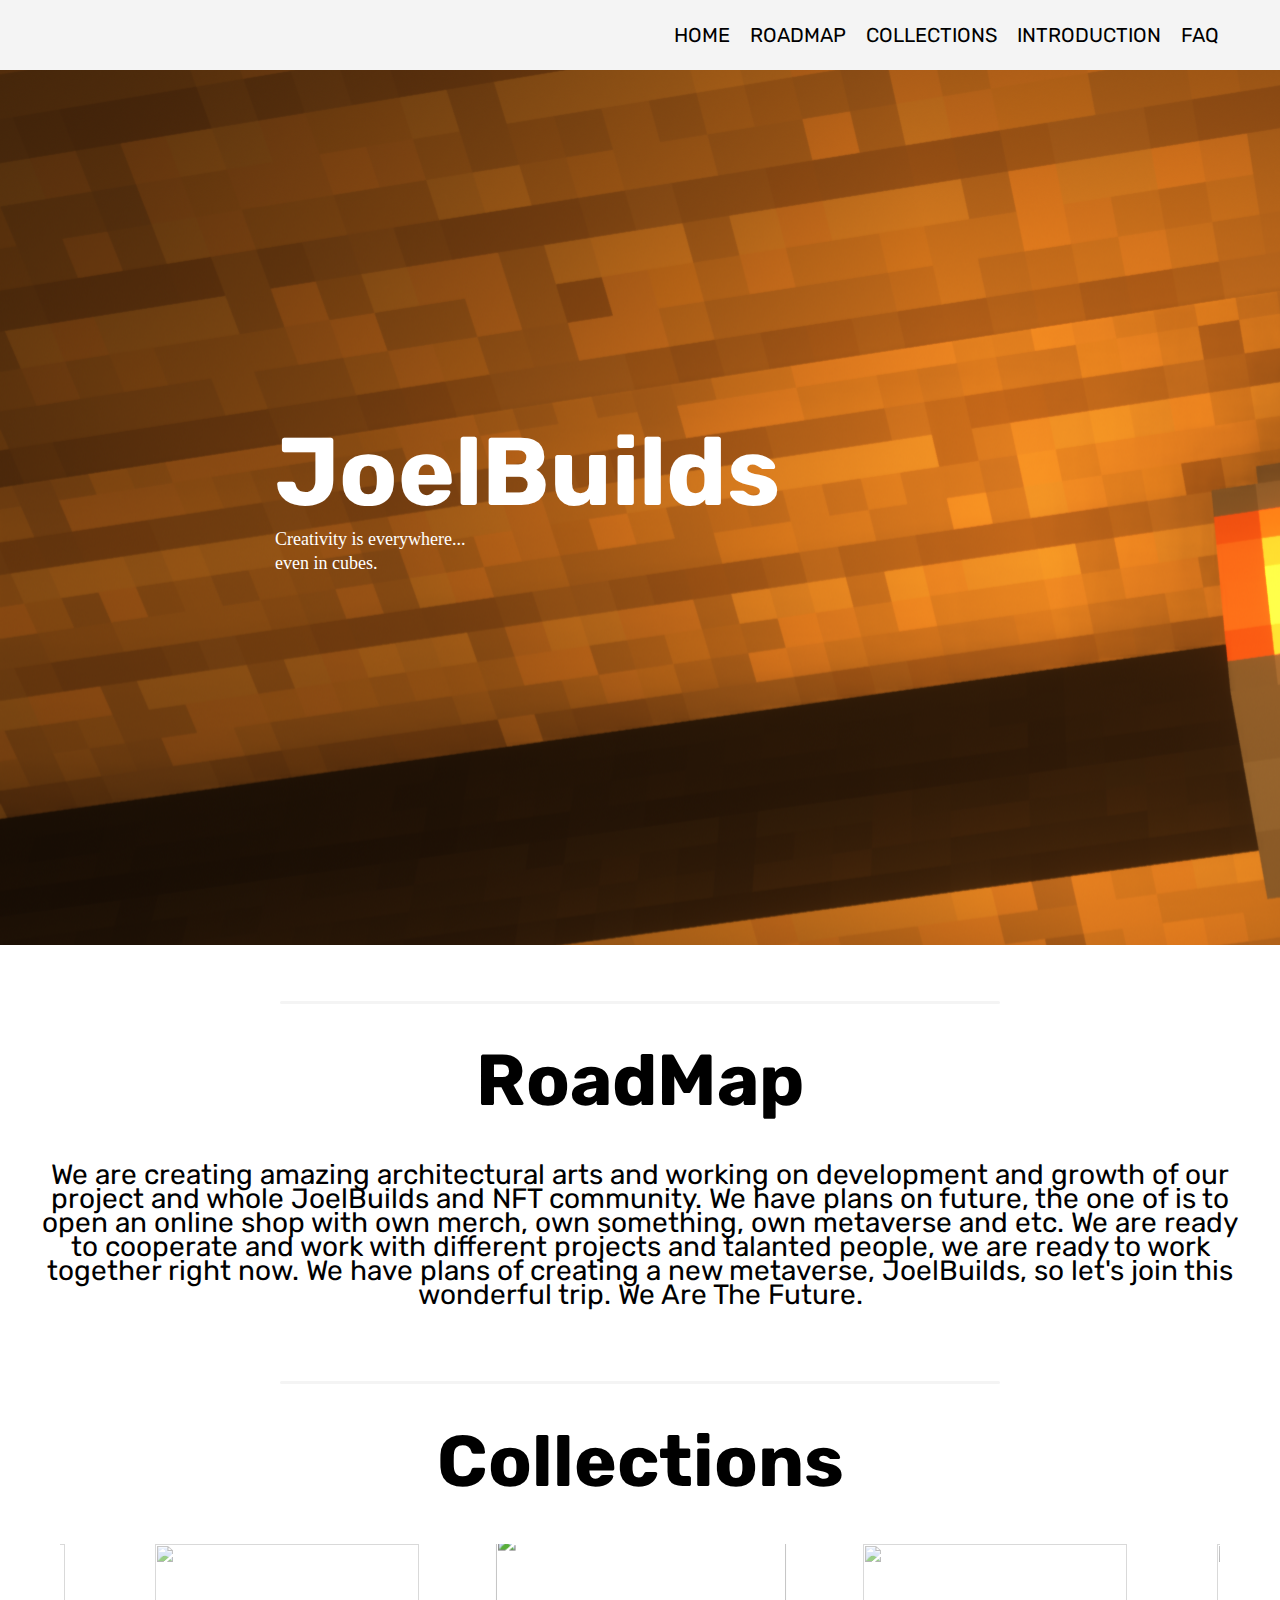
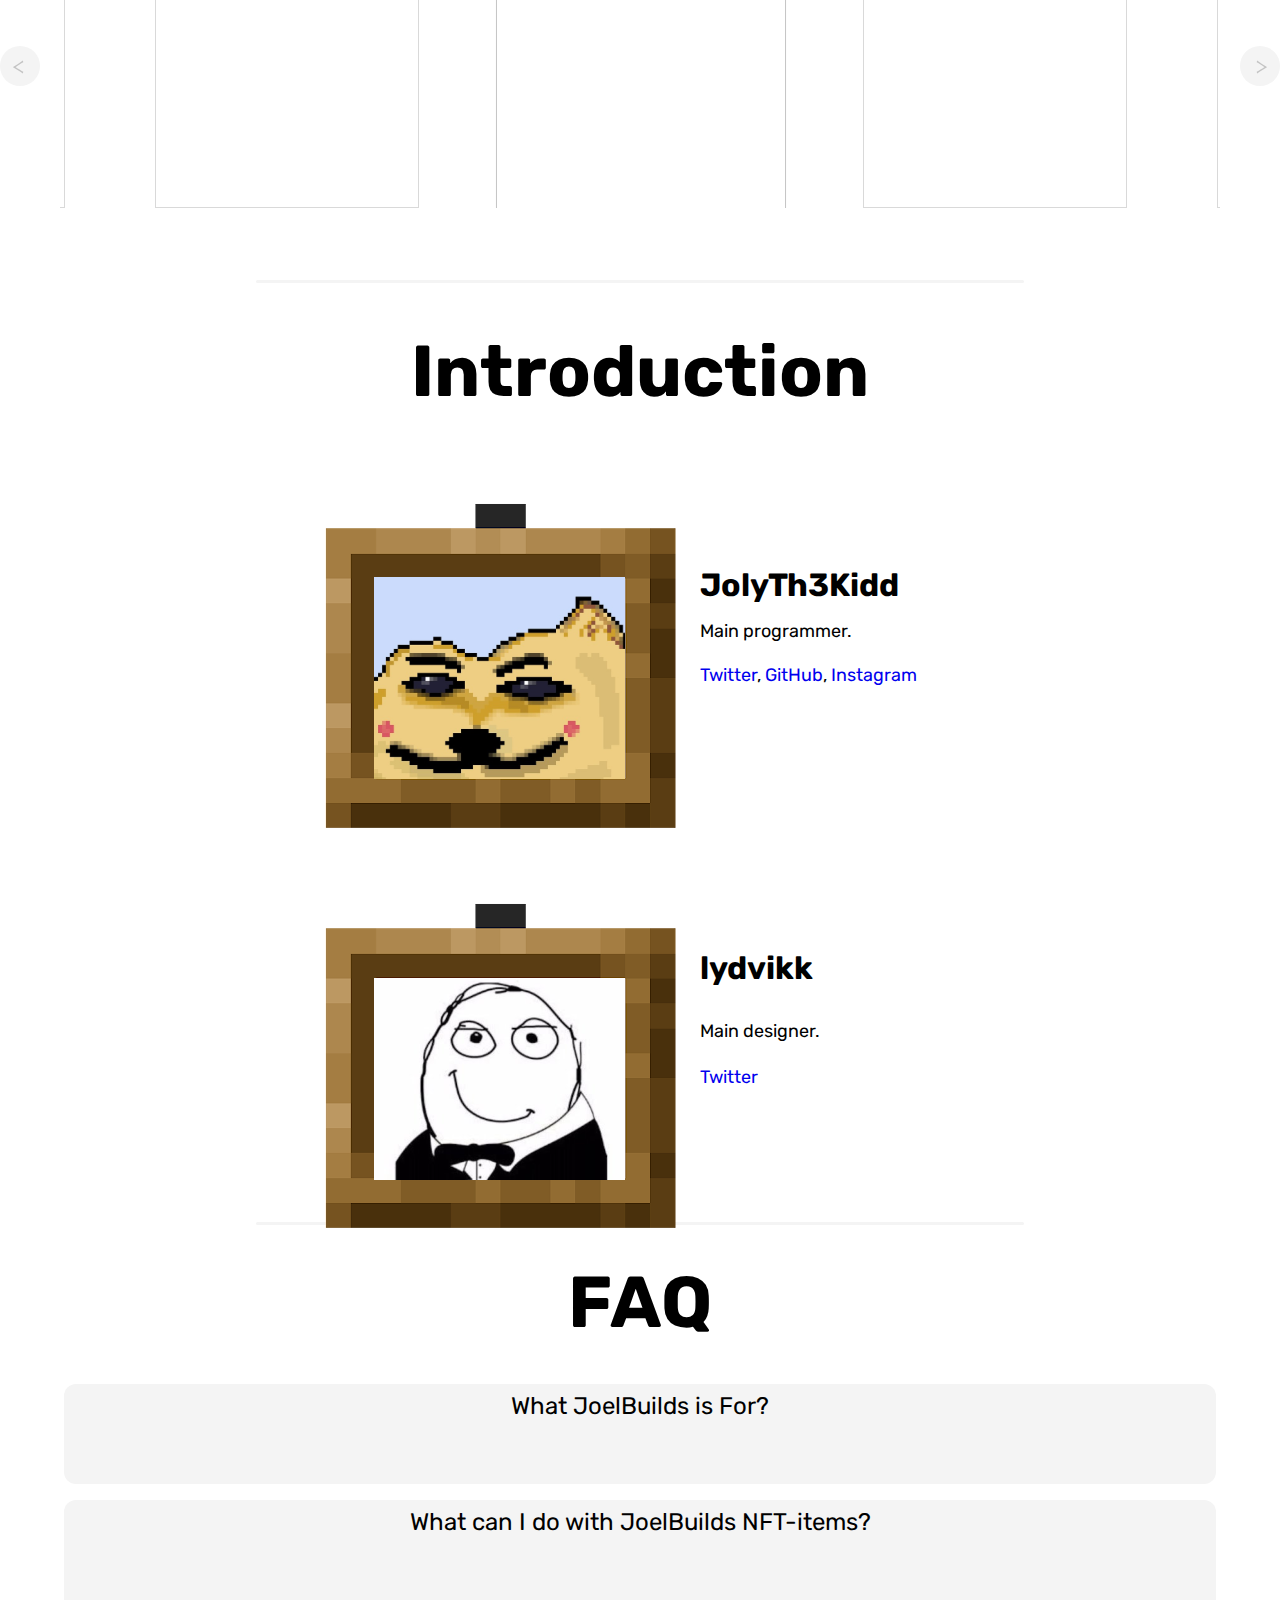
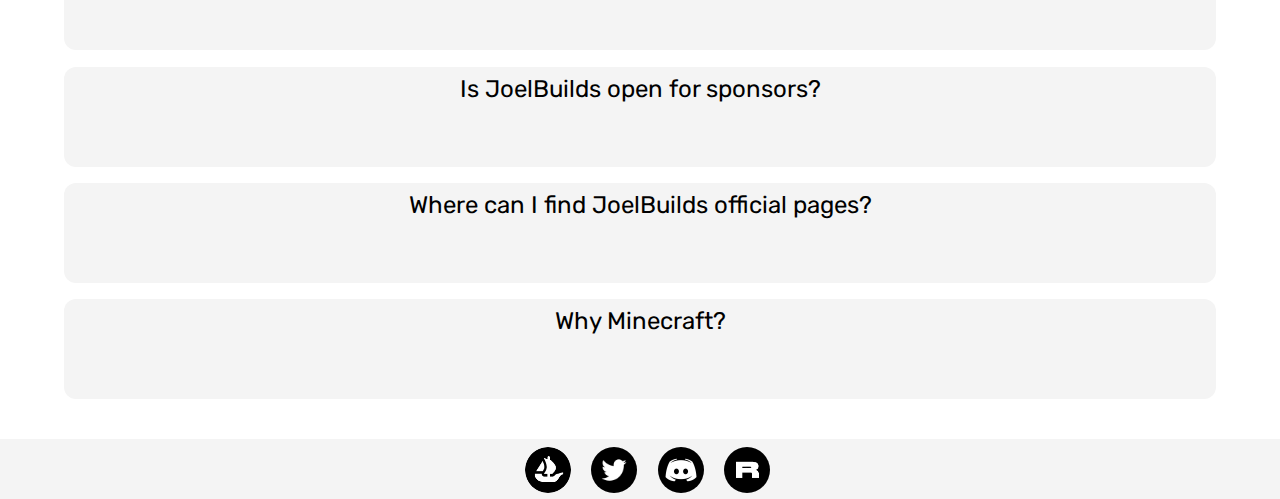
==== commit 266f7604: "website updates" ====
--- a/index.html
+++ b/index.html
@@ -73,7 +73,7 @@
         </header>
         <main class="page">
             <section class="page__section page__section_1 pageWithBG">
-                <h1 class="page__title">JoelTeam</h1>
+                <h1 class="page__title">JoelBuilds</h1>
                 <div class="page__text">
                     <div class="page__p">
                         Creativity is everywhere...<br> even in cubes.
@@ -87,10 +87,10 @@
                 <h2 class="page__sub-title">RoadMap</h2>
                 <div class="page__text">
                     <div class="roadmap__text">
-                        <h1>We are creating amazing architectural arts and working on development and growth of our project and whole JoelTeam and NFT community.
+                        <h1>We are creating amazing architectural arts and working on development and growth of our project and whole JoelBuilds and NFT community.
                             We have plans on future, the one of is to open an online shop with own merch, own something, own metaverse and etc.
                             We are ready to cooperate and work with different projects and talanted people, we are ready to work together right now.
-                            We have plans of creating a new metaverse, JoelTeam, so let's join this wonderful trip. We Are The Future.</h1>
+                            We have plans of creating a new metaverse, JoelBuilds, so let's join this wonderful trip. We Are The Future.</h1>
                     </div>
                 </div>
                 <br><br><br><span class="menu__line"></span><br><br>                
@@ -106,28 +106,19 @@
 
                     <div class="slider">
                         <div class="slider__item">
-                            <a href="https://rarible.com/token/0xB66a603f4cFe17e3D27B87a8BfCaD319856518B8:55682027232512265222379051731500899828590620234830660166544646122081741701121"><img src="img/index.gif" alt=""></a>
-                        </div>
-                        <div class="slider__item">
-                            <a href="https://rarible.com/token/0xB66a603f4cFe17e3D27B87a8BfCaD319856518B8:55682027232512265222379051731500899828590620234830660166544646122081741701121"><img src="img/index.gif" alt=""></a>
-                        </div>
-                        <div class="slider__item">
-                            <a href="https://rarible.com/token/0xB66a603f4cFe17e3D27B87a8BfCaD319856518B8:55682027232512265222379051731500899828590620234830660166544646122081741701121"><img src="img/index.gif" alt=""></a>
-                        </div>
-                        <div class="slider__item">
-                            <a href="https://rarible.com/token/0xB66a603f4cFe17e3D27B87a8BfCaD319856518B8:55682027232512265222379051731500899828590620234830660166544646122081741701121"><img src="img/index.gif" alt=""></a>
-                        </div>
-                        <div class="slider__item">
-                            <a href="https://rarible.com/token/0xB66a603f4cFe17e3D27B87a8BfCaD319856518B8:55682027232512265222379051731500899828590620234830660166544646122081741701121"><img src="img/index.gif" alt=""></a>
-                        </div>
-                        <div class="slider__item">
-                            <a href="https://rarible.com/token/0xB66a603f4cFe17e3D27B87a8BfCaD319856518B8:55682027232512265222379051731500899828590620234830660166544646122081741701121"><img src="img/index.gif" alt=""></a>
-                        </div>
-                        <div class="slider__item">
-                            <a href="https://rarible.com/token/0xB66a603f4cFe17e3D27B87a8BfCaD319856518B8:55682027232512265222379051731500899828590620234830660166544646122081741701121"><img src="img/index.gif" alt=""></a>
-                        </div>
-                        <div class="slider__item">
-                            <a href="https://rarible.com/token/0xB66a603f4cFe17e3D27B87a8BfCaD319856518B8:55682027232512265222379051731500899828590620234830660166544646122081741701121"><img src="img/index.gif" alt=""></a>
+                            <a href="https://opensea.io/assets/matic/0x2953399124f0cbb46d2cbacd8a89cf0599974963/55682027232512265222379051731500899828590620234830660166544646123181253328897/"><img src="img/index.gif" alt=""></a>
+                        </div>
+                        <div class="slider__item">
+                            <a href="https://opensea.io/assets/matic/0x2953399124f0cbb46d2cbacd8a89cf0599974963/55682027232512265222379051731500899828590620234830660166544646124280764956673/"><img src="img/index.gif" alt=""></a>
+                        </div>
+                        <div class="slider__item">
+                            <a href="https://opensea.io/assets/matic/0x2953399124f0cbb46d2cbacd8a89cf0599974963/55682027232512265222379051731500899828590620234830660166544646125380276584449/"><img src="img/index.gif" alt=""></a>
+                        </div>
+                        <div class="slider__item">
+                            <a href="https://opensea.io/assets/matic/0x2953399124f0cbb46d2cbacd8a89cf0599974963/55682027232512265222379051731500899828590620234830660166544646126479788212225/"><img src="img/index.gif" alt=""></a>
+                        </div>
+                        <div class="slider__item">
+                            <a href="https://opensea.io/assets/matic/0x2953399124f0cbb46d2cbacd8a89cf0599974963/55682027232512265222379051731500899828590620234830660166544646124280764956673/"><img src="img/index.gif" alt=""></a>
                         </div>
                     </div>
 
@@ -141,7 +132,7 @@
                         <img src="img/blacksufferings.svg" alt="">
                         <h1>JolyTh3Kidd</h1>
                         <p>Main programmer.</p>
-                        <p><a href="https://twitter.com/jolyth3kidd">Twitter</a>, <a href="https://github.com/jolyth3kidd">GitHub</a>, <a href="https://www.instagram.com/jolyth3kidd//">Instagram</a></p>
+                        <p><a href="https://twitter.com/jolyth3kidd">Twitter</a>, <a href="https://github.com/jolyth3kidd">GitHub</a>, <a href="https://www.instagram.com/jolyth3kidd/">Instagram</a></p>
                         <!-- <a href="https://twitter.com/blacksufferings"><p>Twitter</p></a>
                         <a href="https://github.com/jolyth3kidd"><p>GitHub</p></a>
                         <a href="https://www.instagram.com/blacksufferings/"><p>Instagram</p></a> -->
@@ -171,24 +162,20 @@
                 <h2 class="page__sub-title">FAQ</h2>
                 <div class="page__text">
                     <div class="FAQsquare unselectable">
-                        <h1>What JoelTeam is For?</h1>
+                        <h1>What JoelBuilds is For?</h1>
                         <h2>We're making the new understanding of Minecraft servers.</h2>
                     </div>
                     <div class="FAQsquare FAQlong unselectable">
-                        <h1>What can I do with JoelTeam NFT-items?</h1>
-                        <h2>Since 1st mint, we'll launch a server with a couple of plugins for vanilla and comfortable playing, solid community and the world which divided by plots. You can re-sell these plots, create the buildings on them, it's your property.</h2>
-                    </div>
-                    <div class="FAQsquare unselectable">
-                        <h1>When the JoelTeam server launch?</h1>
-                        <h2>JoelTeam will launch Minecraft server after the first Mint</h2>
-                    </div>
-                    <div class="FAQsquare unselectable">
-                        <h1>Is JoelTeam open for sponsors?</h1>
-                        <h2>JoelTeam is a new NFT-project, so it's positive answer. We're ready for cooperating</h2>
-                    </div>
-                    <div class="FAQsquare unselectable">
-                        <h1>Where can I find JoelTeam official pages?</h1>
-                        <h2>We're in <a href="https://twitter.com/TheJoelTeam">Twitter</a>, obviously <a href="https://opensea.io/JoelTeam">Opensea</a> and <a href="https://rarible.com/joelteam/">Rarible</a>, <a href="https://discord.gg/P49CF3Pr2p">Discord</a></h2>
+                        <h1>What can I do with JoelBuilds NFT-items?</h1>
+                        <h2>We'll launch a server with a couple of plugins for vanilla and comfortable playing, solid community and the world which divided by plots. You can re-sell these plots, create the buildings on them, it's your property.</h2>
+                    </div>
+                    <div class="FAQsquare unselectable">
+                        <h1>Is JoelBuilds open for sponsors?</h1>
+                        <h2>JoelBuilds is a new NFT-project, so it's positive answer. We're ready for cooperating</h2>
+                    </div>
+                    <div class="FAQsquare unselectable">
+                        <h1>Where can I find JoelBuilds official pages?</h1>
+                        <h2>We're in <a href="https://twitter.com/JoelBuilds">Twitter</a>, obviously <a href="https://opensea.io/collection/joelbuilds">Opensea</a>, <a href="https://discord.gg/P49CF3Pr2p">Discord</a></h2>
                     </div>
                     <div class="FAQsquare unselectable">
                         <h1>Why Minecraft?</h1>
@@ -200,8 +187,8 @@
     </div>
     <footer class="footer">
         <section class="page__section page__section_6">
-            <a href="https://opensea.io/JoelTeam"><img src="img/socials/opensea.png" alt="" class="socialsImg"></a>
-            <a href="https://twitter.com/TheJoelTeam"><img src="img/socials/twitter.png" alt="" class="socialsImg"></a>
+            <a href="https://opensea.io/collection/joelbuilds"><img src="img/socials/opensea.png" alt="" class="socialsImg"></a>
+            <a href="https://twitter.com/JoelBuilds"><img src="img/socials/twitter.png" alt="" class="socialsImg"></a>
             <a href="https://discord.gg/P49CF3Pr2p"><img src="img/socials/discord.jpg" alt="" class="socialsImg"></a>
             <a href="https://rarible.com/joelteam/"><img src="img/socials/rarible.png" alt="" class="socialsImg"></a>
         </section>
--- a/css/style.css
+++ b/css/style.css
@@ -57,7 +57,8 @@
     max-width: 262px;
 }
 .pageWithBG {
-    background-image: url("https://pbs.twimg.com/media/FJmrmjNWYAAvhNi?format=jpg&name=large");
+    background-image: url("../img/rrr.png");
+    width: 100%;
 }
 .page__title {
     margin: 0px 0px 0px 0px;
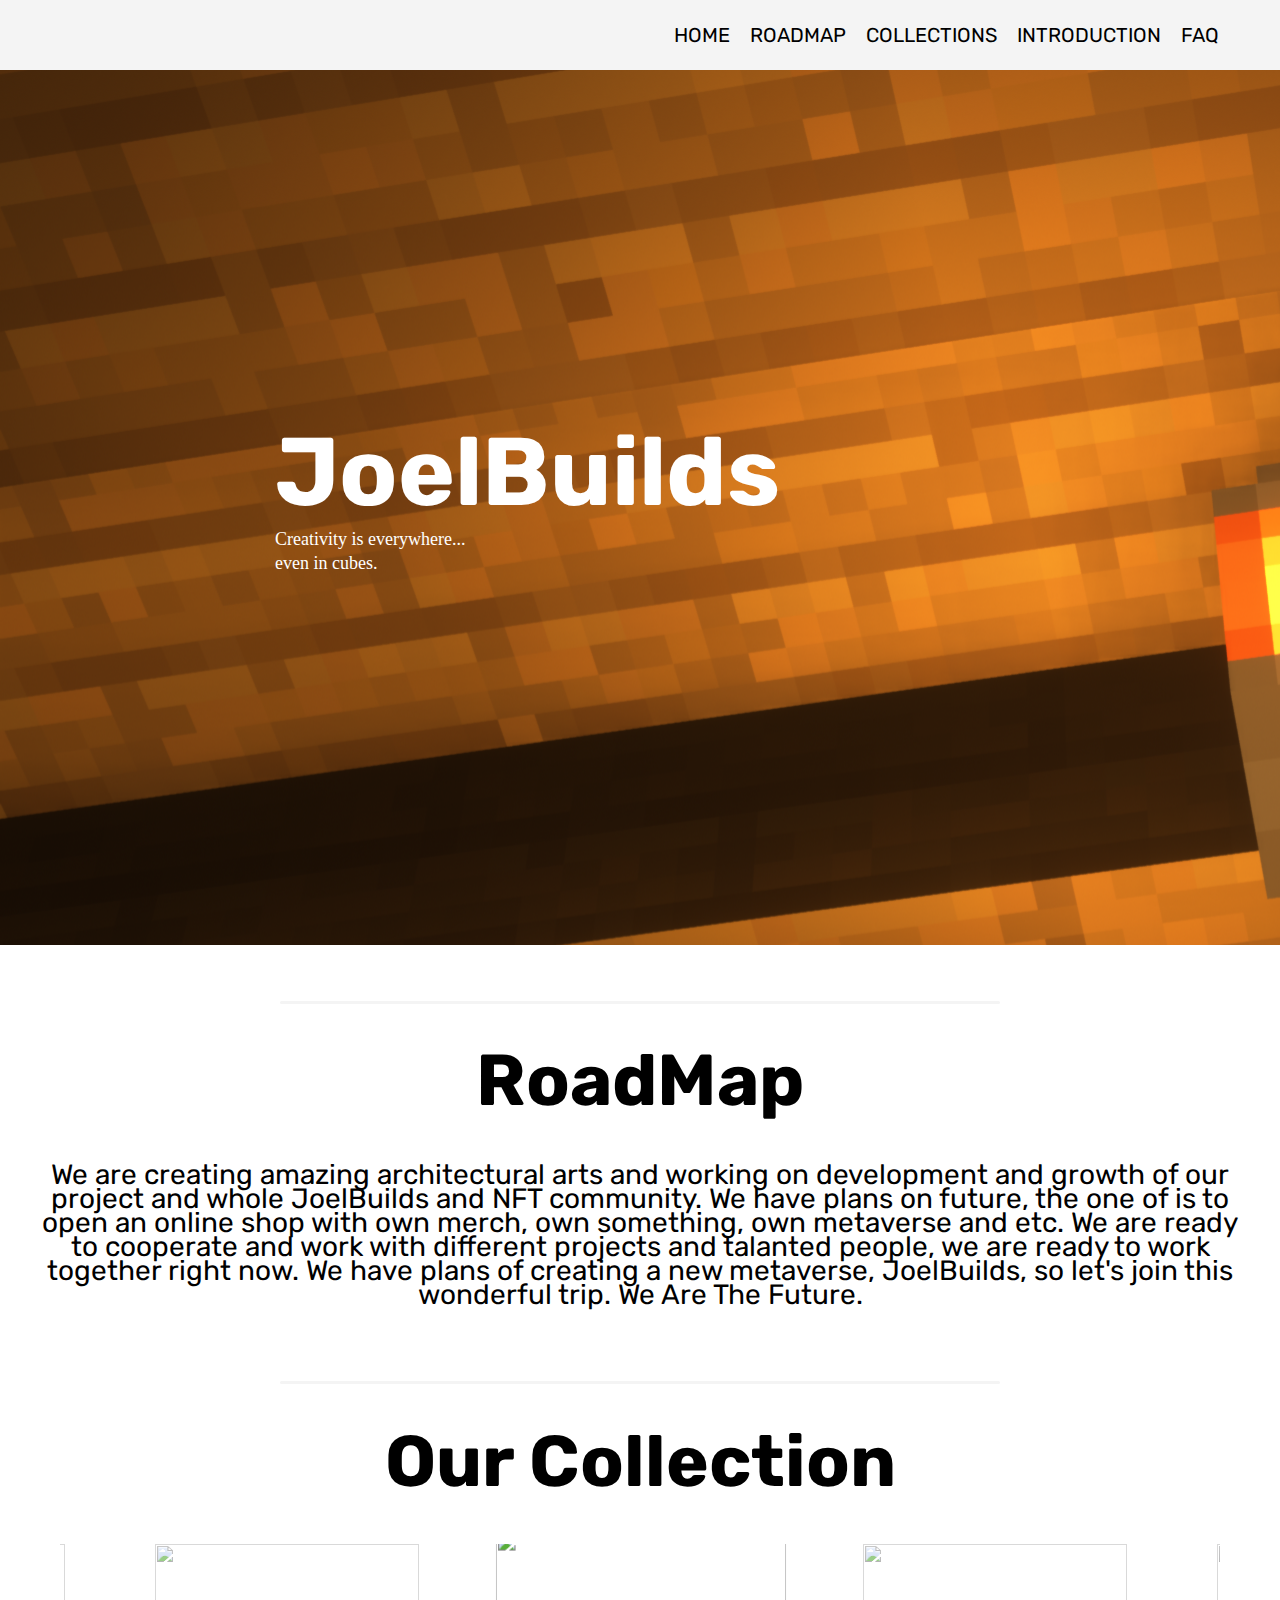
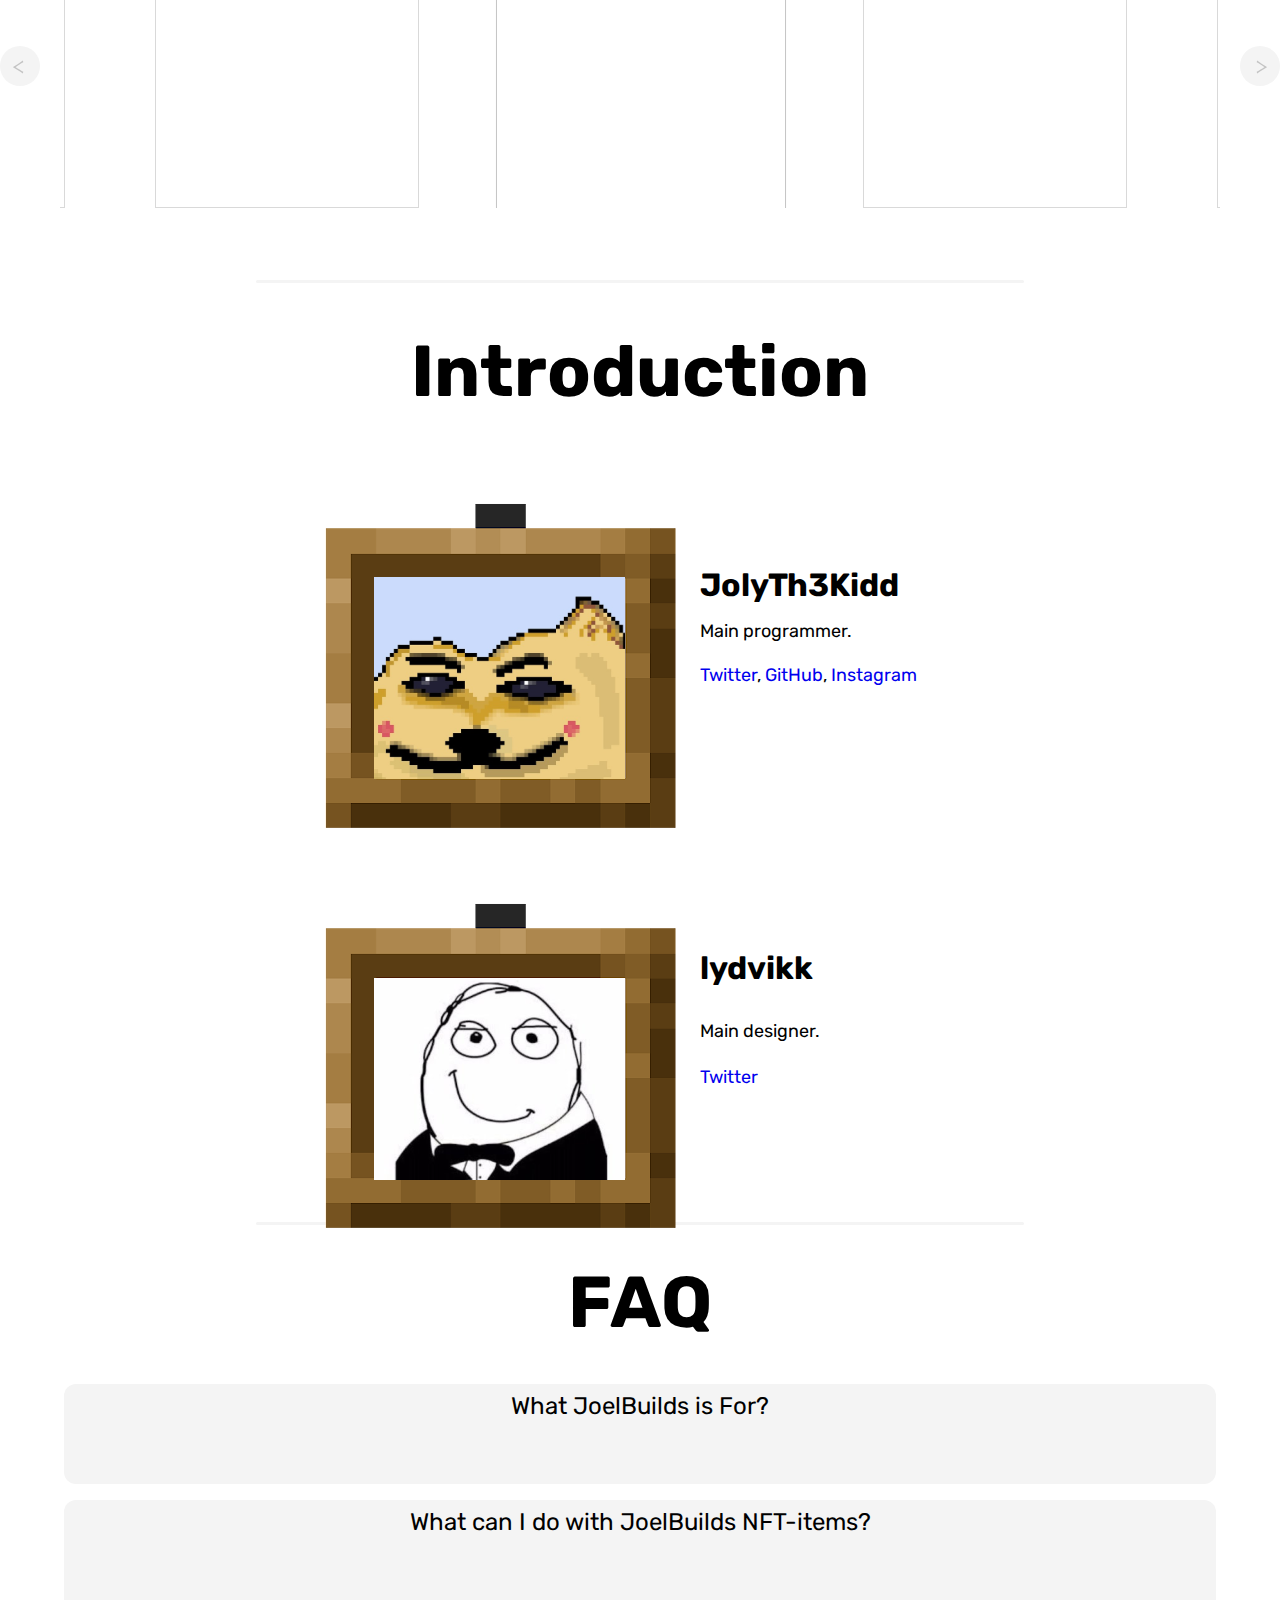
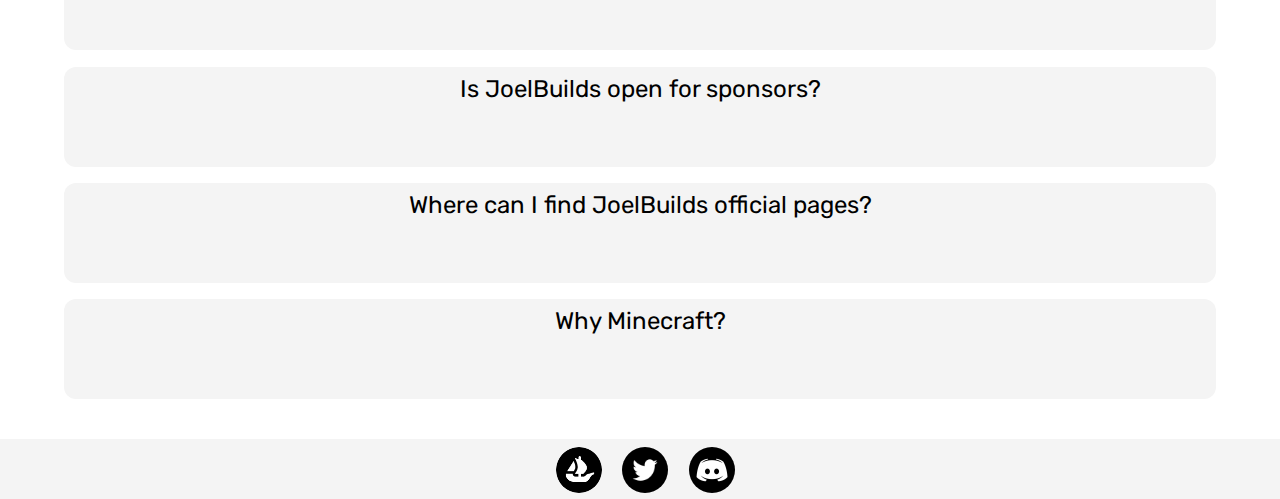
==== commit c56b2464: "update" ====
--- a/index.html
+++ b/index.html
@@ -14,7 +14,7 @@
     <link rel="preconnect" href="https://fonts.googleapis.com">
     <link rel="preconnect" href="https://fonts.gstatic.com" crossorigin>
     <link href="https://fonts.googleapis.com/css2?family=Press+Start+2P&display=swap" rel="stylesheet"> 
-    <link rel="icon" href="img/logo.png" type="image/x-icon">
+    <link rel="icon" href="img/11111.png" type="image/x-icon">
 
     <link rel="preconnect" href="https://fonts.googleapis.com">
 <link rel="preconnect" href="https://fonts.gstatic.com" crossorigin>
@@ -28,7 +28,7 @@
 <link rel="preconnect" href="https://fonts.gstatic.com" crossorigin>
 <link href="https://fonts.googleapis.com/css2?family=Abril+Fatface&display=swap" rel="stylesheet"> 
 
-    <title>JoelTeam</title>
+    <title>JoelBuilds</title>
 </head>
 <body>
     <div class="wrapper">
@@ -48,10 +48,9 @@
                             <li><a data-goto=".page__section_5" id="FAQ" href="#" class="menu__link">FAQ</a></li>
                             <li class="mobileLinks">
                                 <section class="mobileLinks">
-                                    <a href="https://opensea.io/JoelTeam"><img src="img/socials/opensea.png" alt="" class="socialsImg"></a>
-                                    <a href="https://twitter.com/TheJoelTeam"><img src="img/socials/twitter.png" alt="" class="socialsImg"></a>
+                                    <a href="https://opensea.io/collection/joelbuilds"><img src="img/socials/opensea.png" alt="" class="socialsImg"></a>
+                                    <a href="https://twitter.com/JoelBuilds"><img src="img/socials/twitter.png" alt="" class="socialsImg"></a>
                                     <a href="https://discord.gg/P49CF3Pr2p"><img src="img/socials/discord.jpg" alt="" class="socialsImg"></a>
-                                    <a href="https://rarible.com/joelteam/"><img src="img/socials/rarible.png" alt="" class="socialsImg"></a>
                                 </section>
                             </li>
                             <!-- <li>
@@ -101,7 +100,7 @@
             <section class="page__section page__section_3">
                 <div class="container">
                 </div>
-                <h2 class="page__sub-title">Collections</h2>
+                <h2 class="page__sub-title">Our Collection</h2>
                 <div class="page__text">
 
                     <div class="slider">
@@ -190,7 +189,6 @@
             <a href="https://opensea.io/collection/joelbuilds"><img src="img/socials/opensea.png" alt="" class="socialsImg"></a>
             <a href="https://twitter.com/JoelBuilds"><img src="img/socials/twitter.png" alt="" class="socialsImg"></a>
             <a href="https://discord.gg/P49CF3Pr2p"><img src="img/socials/discord.jpg" alt="" class="socialsImg"></a>
-            <a href="https://rarible.com/joelteam/"><img src="img/socials/rarible.png" alt="" class="socialsImg"></a>
         </section>
     </footer>
 
--- a/css/style.css
+++ b/css/style.css
@@ -54,7 +54,7 @@
     max-width: 1400px;
 }
 .page__section_6 {
-    max-width: 262px;
+    max-width: 200px;
 }
 .pageWithBG {
     background-image: url("../img/rrr.png");
@@ -132,6 +132,9 @@
 
 }
 .footer {
+    justify-content: center;
+    align-items: center;
+    display: block;
     margin-top: 40px;
     height: 60px;
     background: #f4f4f4;
@@ -239,6 +242,7 @@
 
 .socialsImg {
     width: 46px;
+    display: inline;
     margin-top: 8px;
     height: 80%;
     margin-left: 16px;
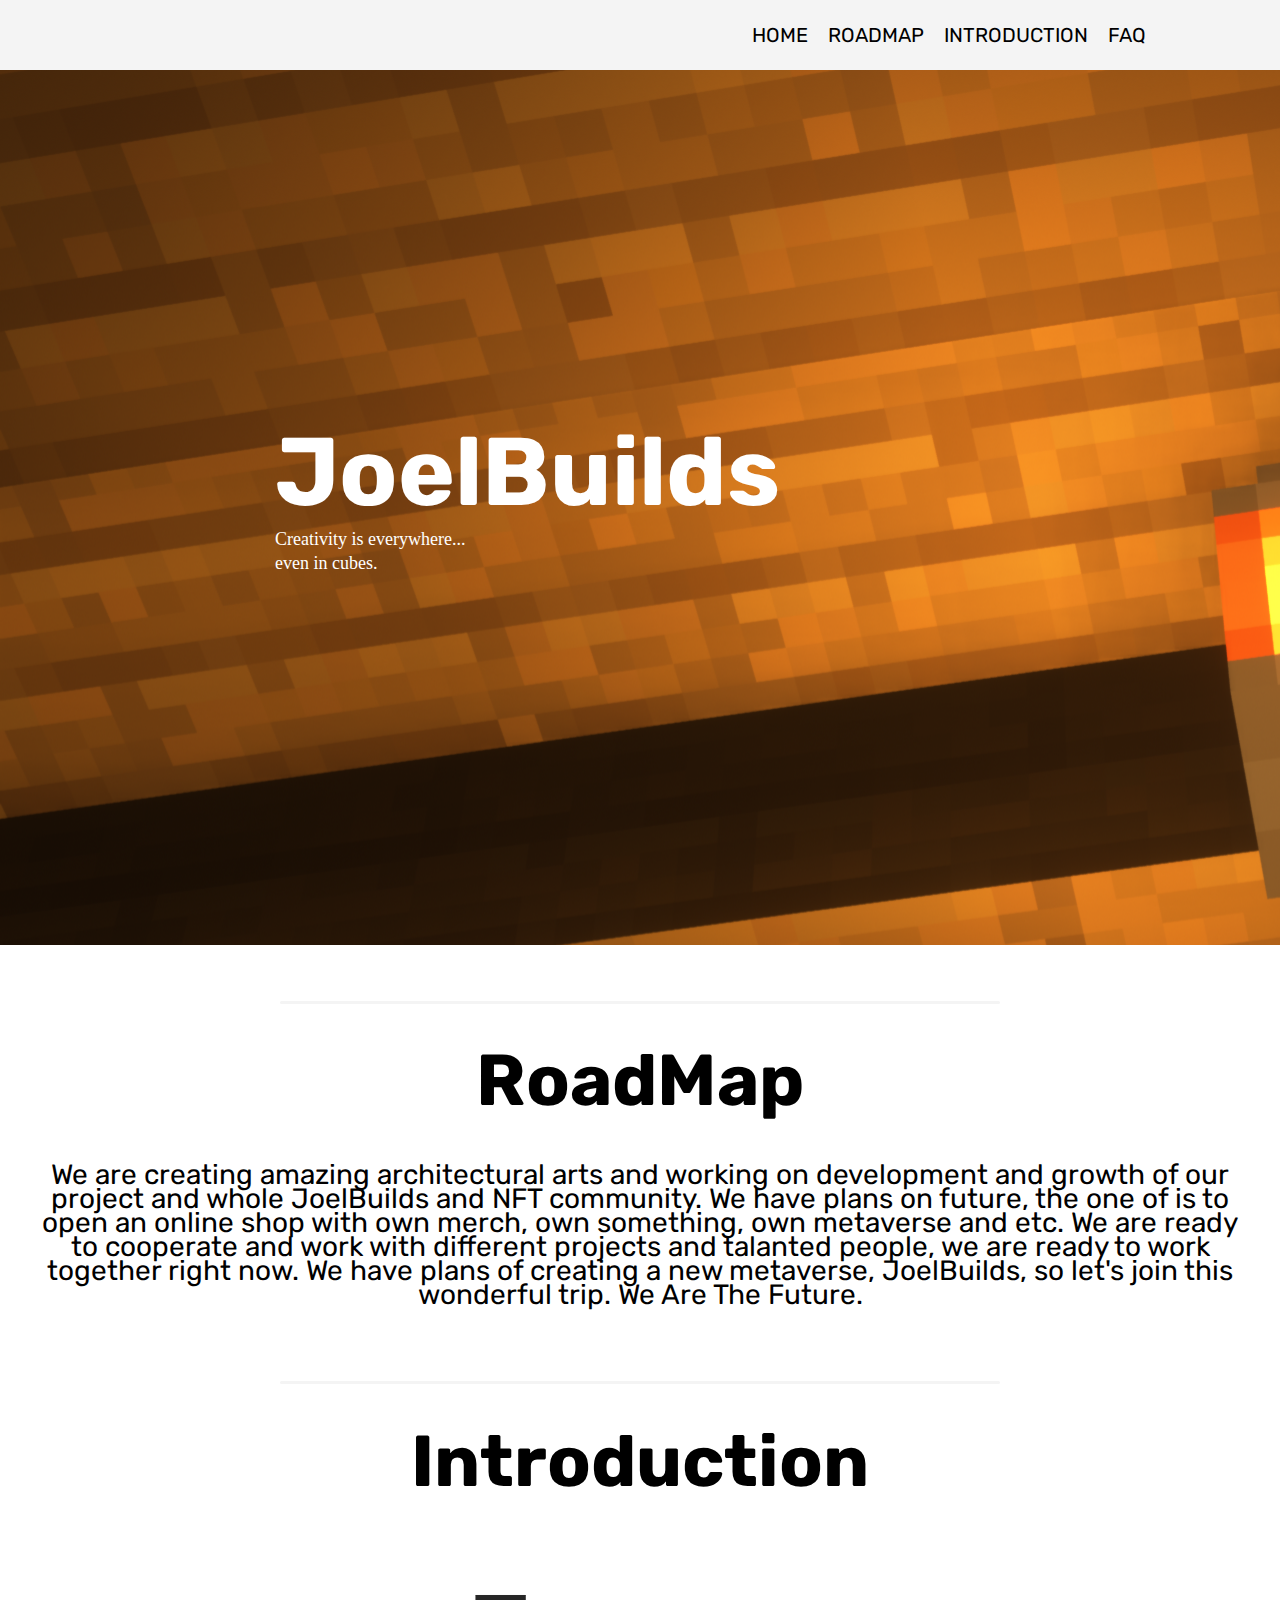
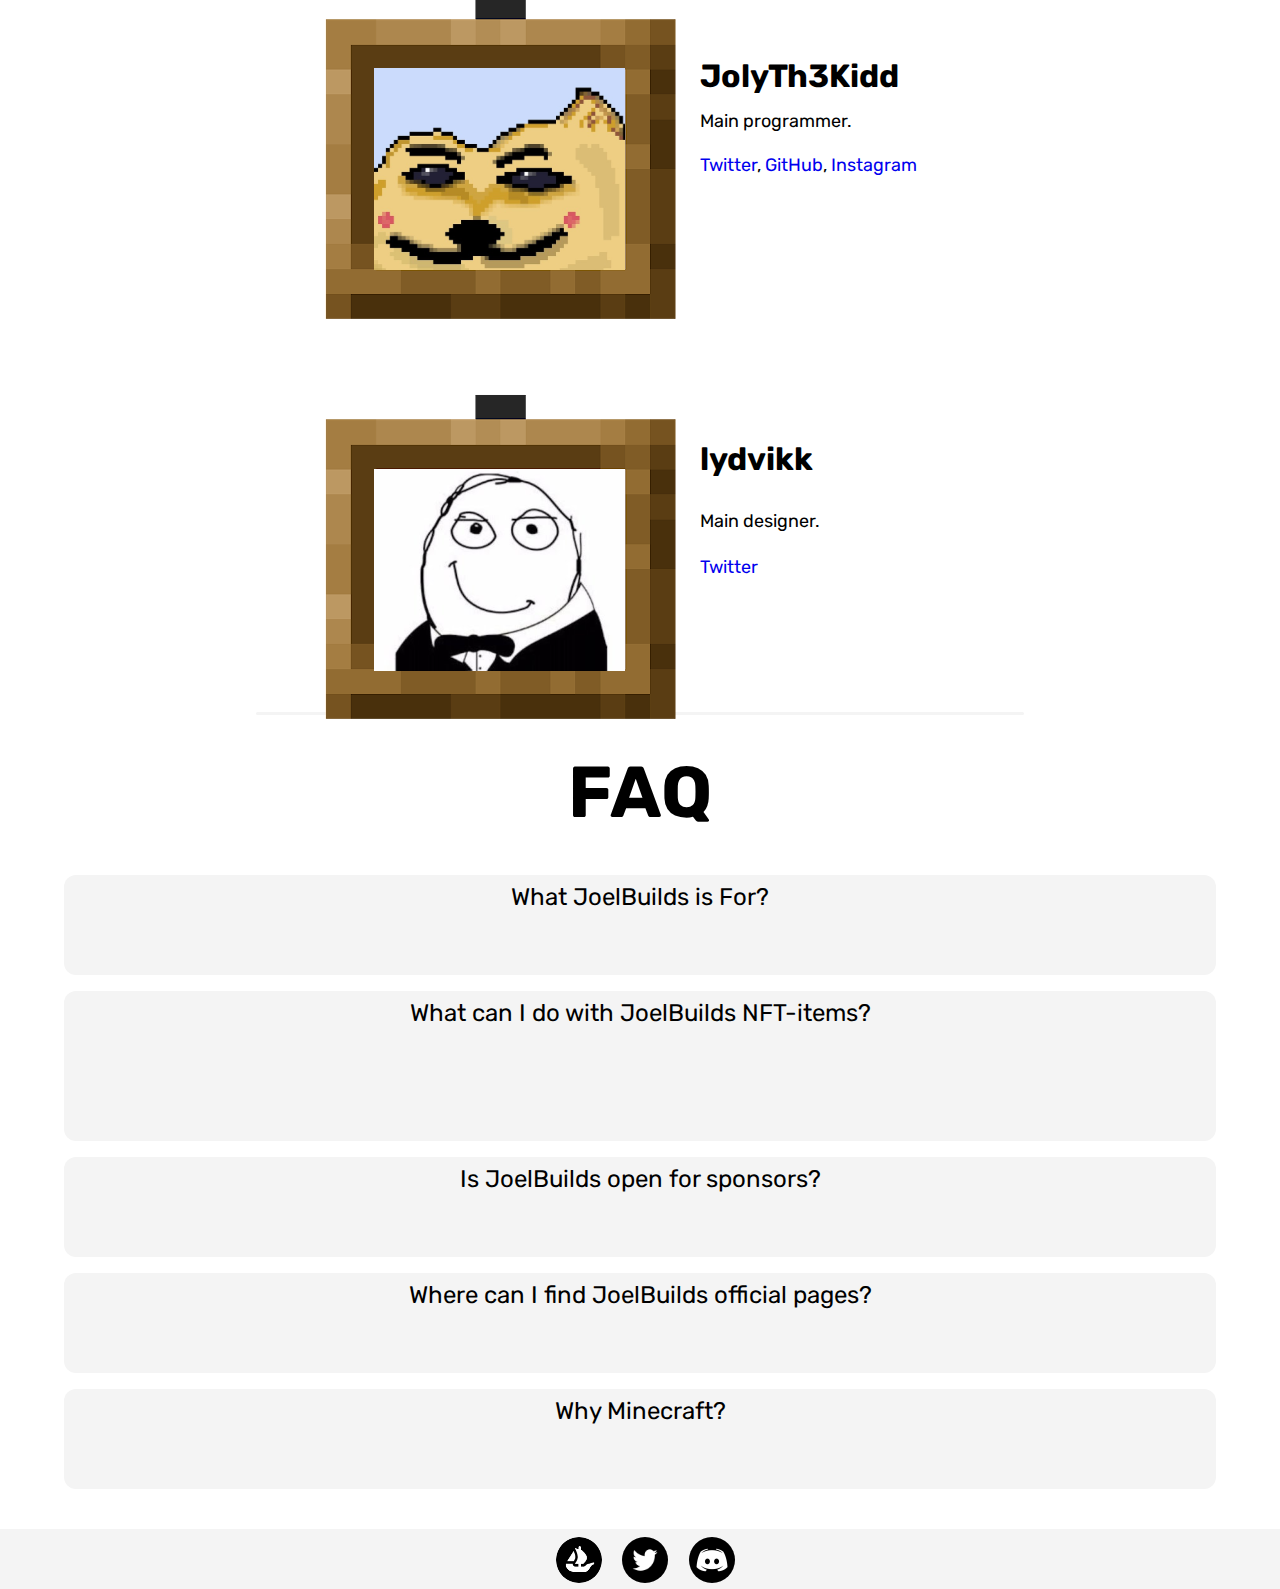
==== commit 6e4c30ac: "update website" ====
--- a/index.html
+++ b/index.html
@@ -14,7 +14,7 @@
     <link rel="preconnect" href="https://fonts.googleapis.com">
     <link rel="preconnect" href="https://fonts.gstatic.com" crossorigin>
     <link href="https://fonts.googleapis.com/css2?family=Press+Start+2P&display=swap" rel="stylesheet"> 
-    <link rel="icon" href="img/11111.png" type="image/x-icon">
+    <link rel="icon" href="img/11111.png" type="image/x-icon"> 
 
     <link rel="preconnect" href="https://fonts.googleapis.com">
 <link rel="preconnect" href="https://fonts.gstatic.com" crossorigin>
@@ -43,7 +43,6 @@
                         <ul class="menu__list">
                             <li><a data-goto=".page__section_1" id="Home" href="#" class="menu__link">HOME</a></li>
                             <li><a data-goto=".page__section_2" id="RoadMap" href="#" class="menu__link">ROADMAP</a></li>
-                            <li><a data-goto=".page__section_3" id="Collections" href="#" class="menu__link">COLLECTIONS</a></li>
                             <li><a data-goto=".page__section_4" id="Introduction" href="#" class="menu__link">INTRODUCTION</a></li>
                             <li><a data-goto=".page__section_5" id="FAQ" href="#" class="menu__link">FAQ</a></li>
                             <li class="mobileLinks">
@@ -96,7 +95,7 @@
             </div>
             </section>
 
-
+<!-- 
             <section class="page__section page__section_3">
                 <div class="container">
                 </div>
@@ -123,7 +122,7 @@
 
                     <br><br><br><span class="menu__line"></span><br><br>   
                 </div>
-            </section>
+            </section> -->
             <section class="page__section page__section_4">
                 <h2 class="page__sub-title">Introduction</h2>
                 <div class="page__text">
--- a/css/style.css
+++ b/css/style.css
@@ -152,8 +152,9 @@
     text-align: center;
     display: block;
     margin: auto;
+    padding-left: 702px;
     justify-content: center;
-    padding-left: 624px;
+    align-items: center;
 }
 .menu__list > li {
     position: relative;
@@ -671,6 +672,8 @@
     }
     .menu__body {
         position: fixed; 
+        align-items: center;
+        justify-content: center;
         top: 0;
         left: -100%;
         width: 100%;
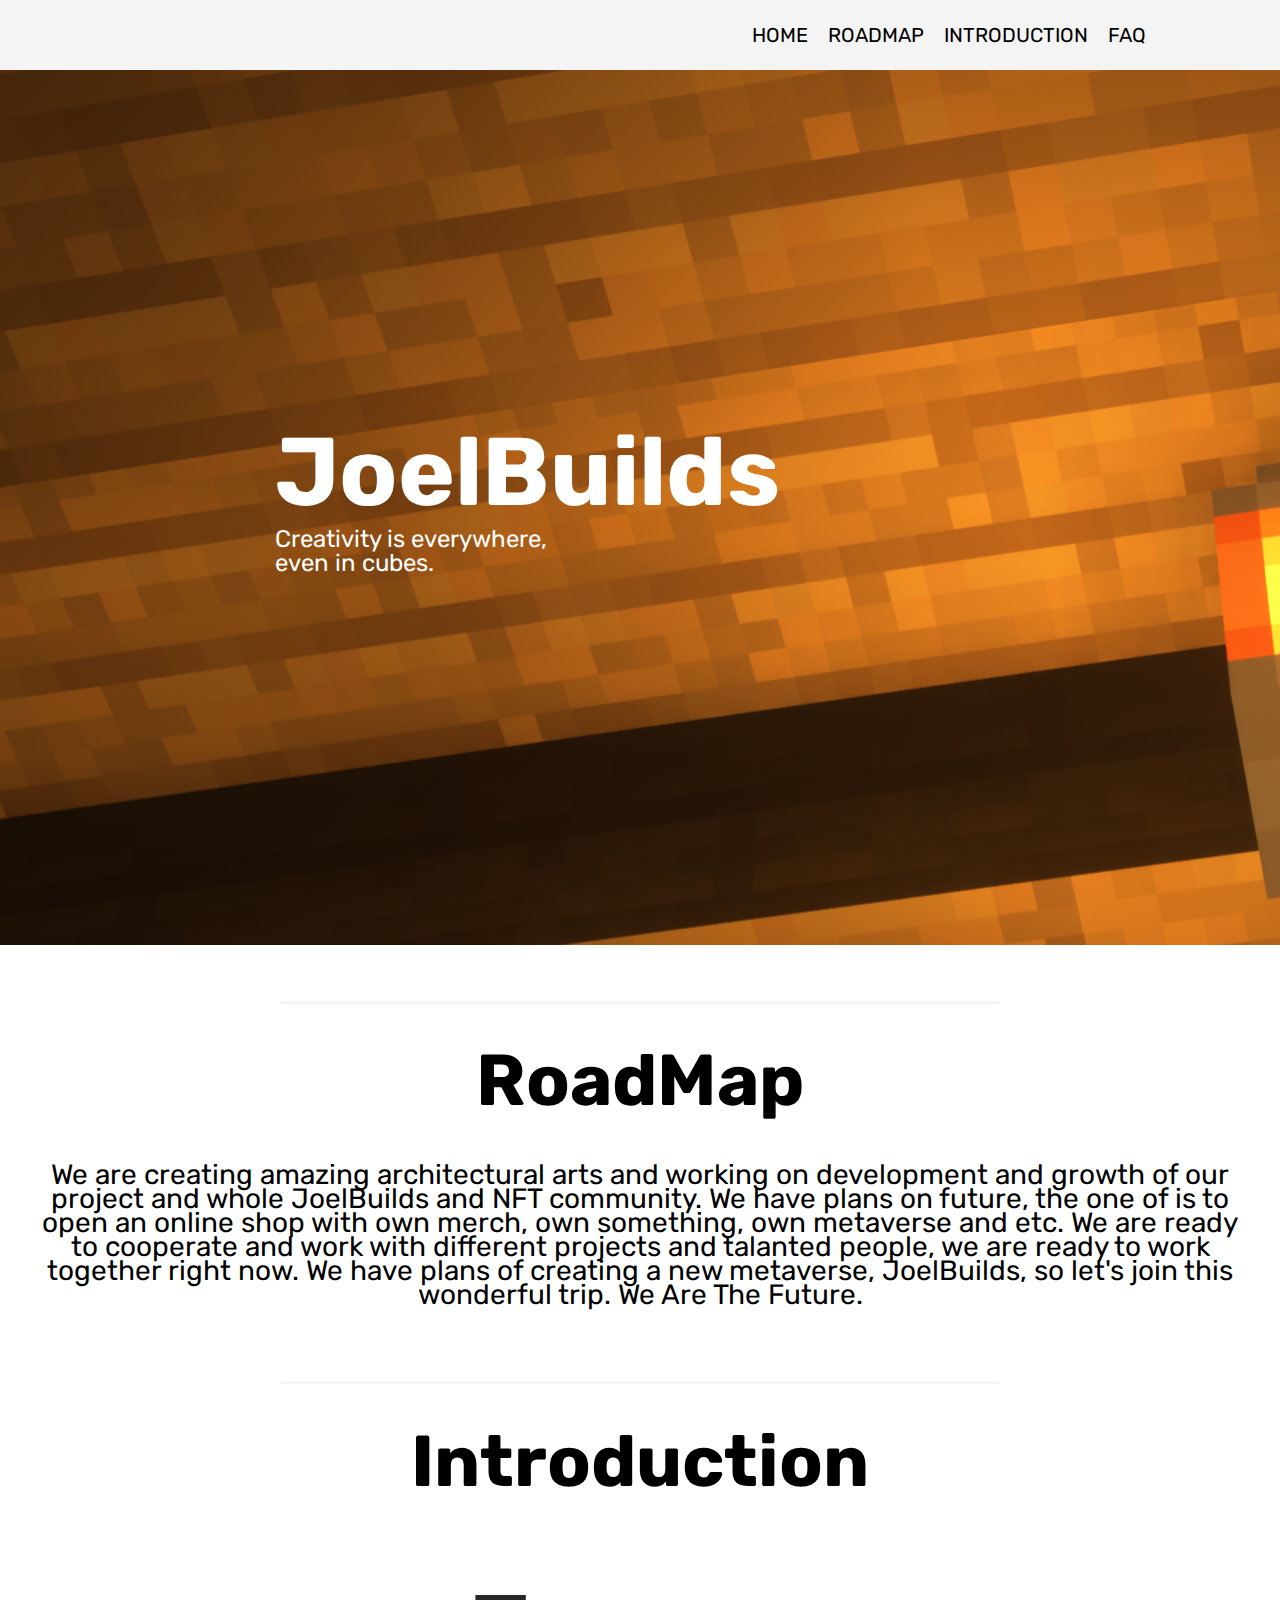
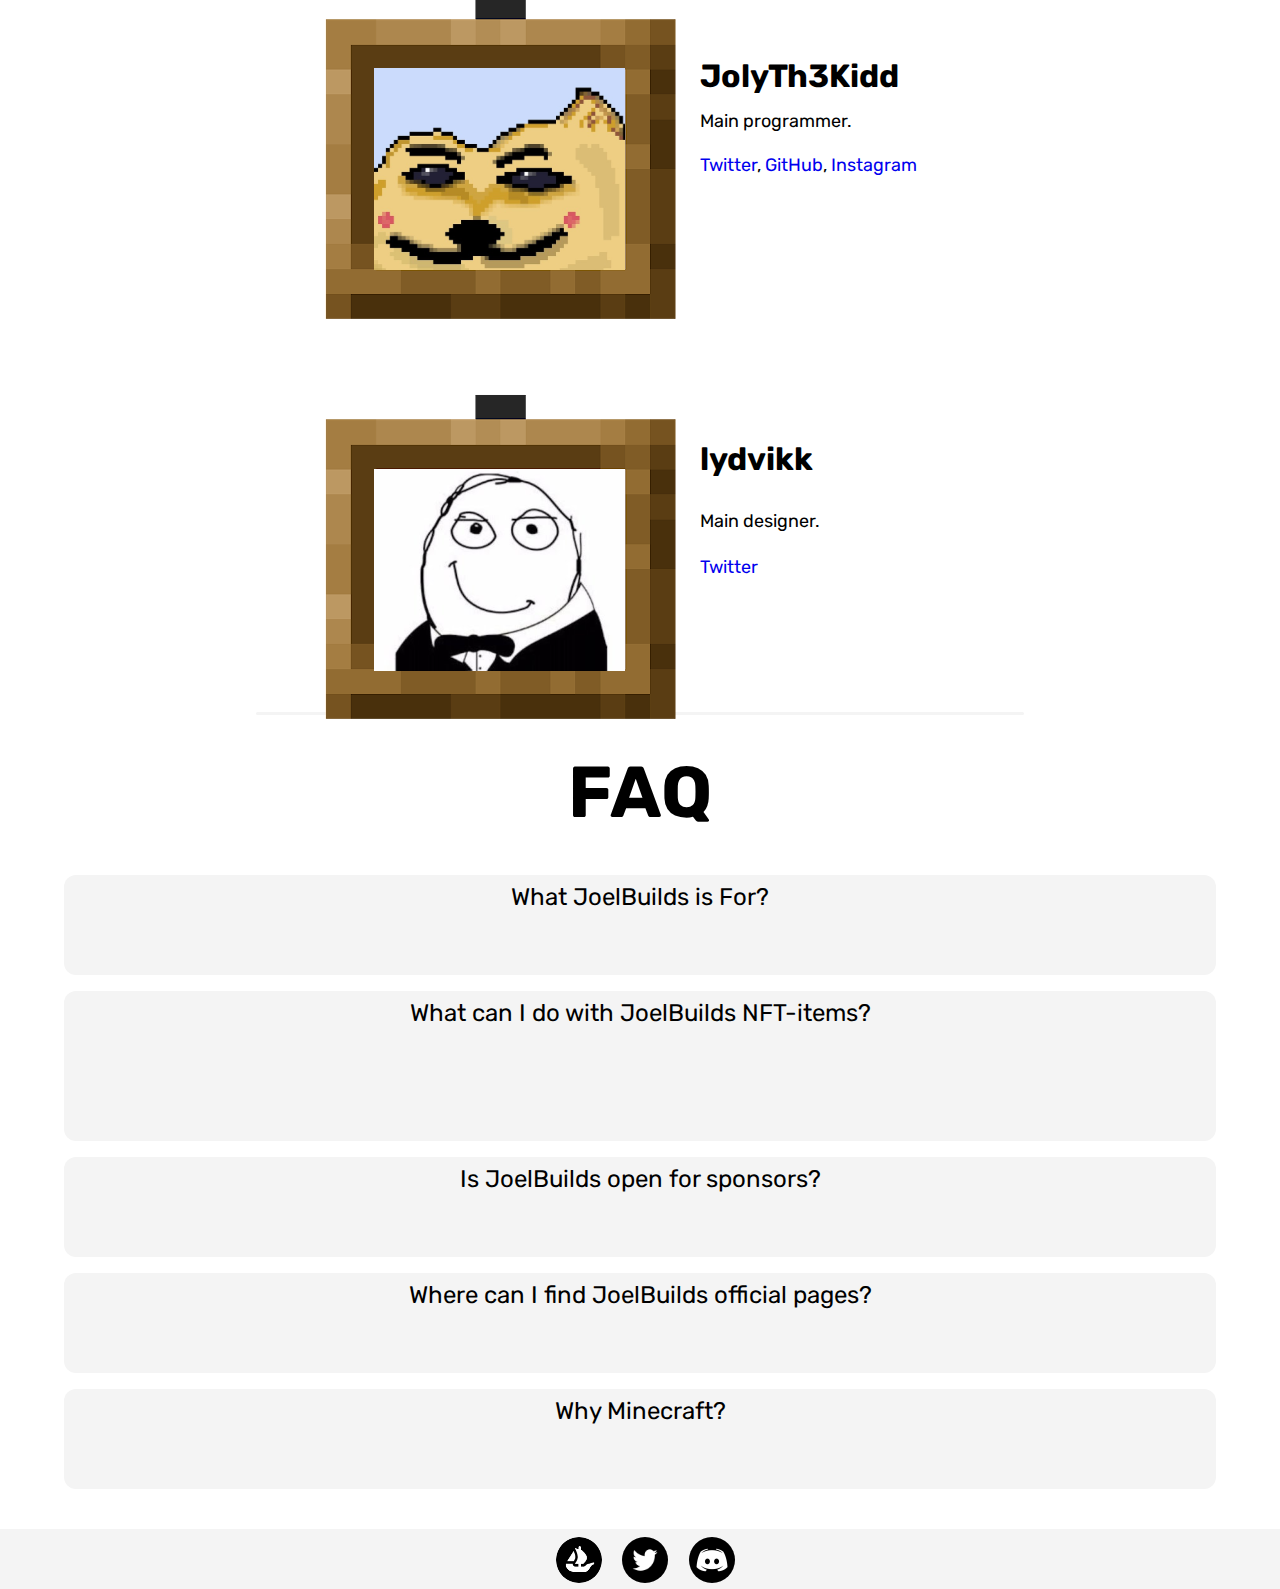
==== commit 99eb6b4f: "update" ====
--- a/index.html
+++ b/index.html
@@ -74,7 +74,7 @@
                 <h1 class="page__title">JoelBuilds</h1>
                 <div class="page__text">
                     <div class="page__p">
-                        Creativity is everywhere...<br> even in cubes.
+                        Creativity is everywhere,<br> even in cubes.
                     </div>
                 </div>
             </section>
--- a/css/style.css
+++ b/css/style.css
@@ -23,6 +23,7 @@
 }
 
 body {
+    background-image: url(../img/background.png);
     font-family: Arial, Helvetica, sans-serif;
 }
 body.lock {
@@ -40,14 +41,11 @@
     margin: 0px auto;
 }
 .page__section_1 {
-    background-color: #fff;
 }
 .page__section_2 {
-    background-color: #fff;
     max-width: 1200px;
 }
 .page__section_3 {
-    background-color: #fff;
     max-width: 1400px;
 }
 .page__section_5 {
@@ -77,9 +75,9 @@
     margin: 0px 0px 0px 0px;
     padding-bottom: 370px;
     text-align: left;
-    font-family: Roboto Slab;
+    font-family: 'Rubik';
     font-style: regular;
-    font-size: 18px;   
+    font-size: 24px;   
     color: #fff;
 }
 .page__text {
@@ -780,6 +778,9 @@
     .introSection_2 img {
         margin-right: 300px;
     }
+    body {
+        background-image: none;
+    }
 }
 @media (max-width: 1780px) {
     .introSection_2 h1 {
@@ -993,6 +994,10 @@
     }
     .FAQsquare h2{
         font-size: 18px;
+    }
+    .roadmap__text h1 {
+        padding-left: 8px;
+        padding-right: 8px;
     }
 }
 @media (max-width: 690px) {
